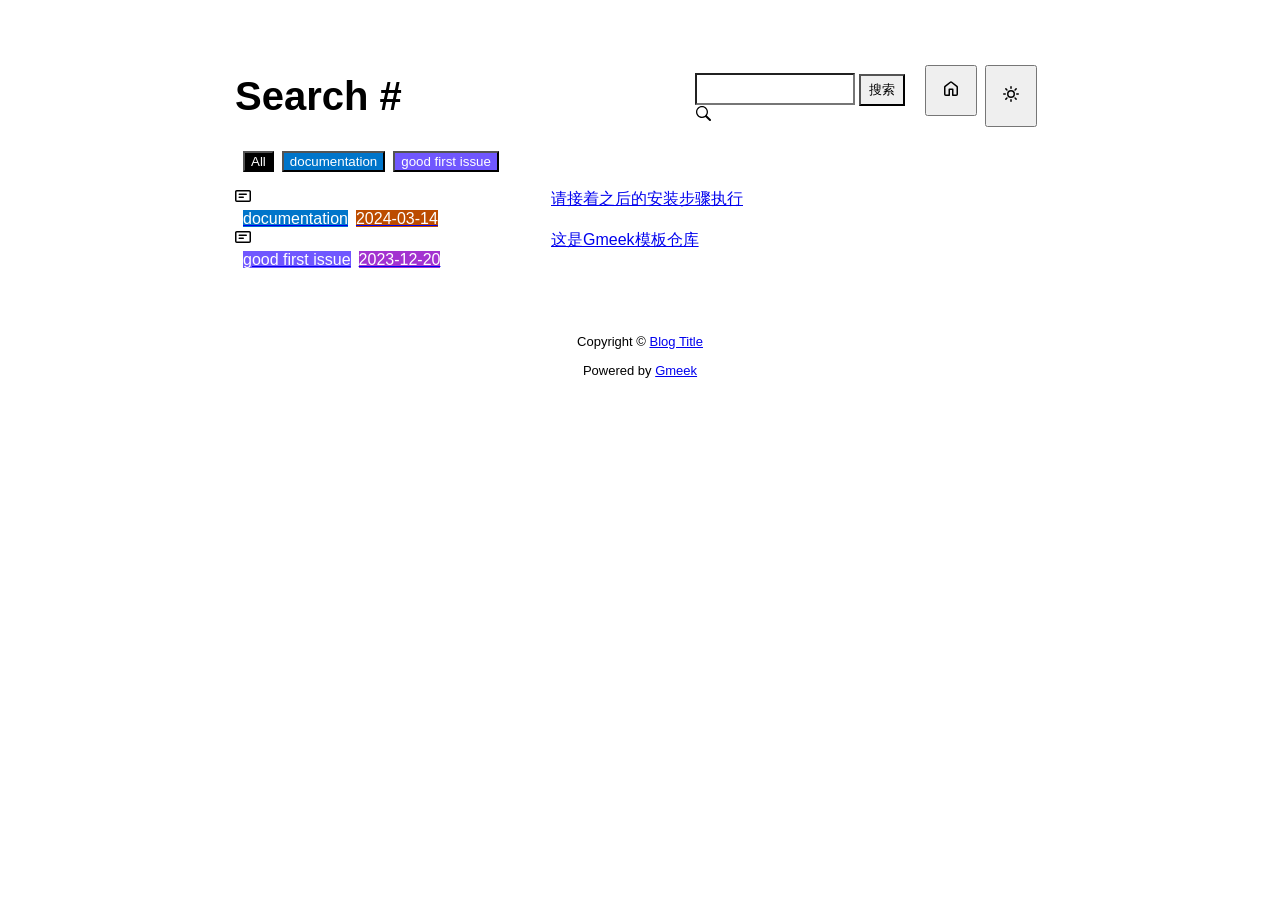
==== docs/tag.html @ 374044f1 "Initial commit" ====
<!DOCTYPE html>
<html data-color-mode="light" data-dark-theme="dark" data-light-theme="light" lang="zh-CN">
<head>
    <meta content="text/html; charset=utf-8" http-equiv="content-type" />
    <meta name="viewport" content="width=device-width,initial-scale=1.0">
    <meta http-equiv="X-UA-Compatible" content="IE=edge">
    <link href="//cdn.staticfile.org/Primer/21.0.7/primer.css" rel="stylesheet" />
    <link rel="icon" href="https://github.githubassets.com/favicons/favicon.svg">
    <script>
        if(localStorage.getItem("meek_theme")==null){}
        else if(localStorage.getItem("meek_theme")=="dark"){document.getElementsByTagName("html")[0].attributes.getNamedItem("data-color-mode").value="dark";}
        else if(localStorage.getItem("meek_theme")=="light"){document.getElementsByTagName("html")[0].attributes.getNamedItem("data-color-mode").value="light";}
    </script>
    
<meta name="description" content="Blog Title search page">
<title>Blog Title - Tag</title>

</head>
<style>
body{box-sizing: border-box;min-width: 200px;max-width: 900px;margin: 20px auto;padding: 45px;font-size: 16px;font-family: sans-serif;line-height: 1.25;}
#header{display:flex;padding-bottom:8px;border-bottom: 1px solid var(--borderColor-muted, var(--color-border-muted));margin-bottom: 16px;}
#footer {margin-top:64px; text-align: center;font-size: small;}

</style>

<style>
.tagTitle{margin:auto 0;font-size:40px;font-weight:bold;overflow:hidden;white-space:nowrap;text-overflow:ellipsis;}
.title-right{display:flex;margin:auto 0 0 auto;}
.title-right .circle{padding: 14px 16px;margin-right:8px;}

.subnav-search{width:222px;margin-top:8px;margin-right:8px;}
.subnav-search-input{width:160px;border-top-right-radius:0px;border-bottom-right-radius:0px;}
.subnav-search button{padding:5px 8px;border-top-left-radius:0px;border-bottom-left-radius:0px;}

.SideNav-icon{margin-right: 16px}
.Label{color: #fff;margin-left:8px;}
.genTime{float: right;}
.d-flex{min-width:0;}
.listTitle{overflow:hidden;white-space:nowrap;text-overflow: ellipsis;max-width: 100%;}
.listLabels{white-space:nowrap;}

@media (max-width: 600px) {
    body { padding: 8px;}
    .tagTitle{display:none;}
    .LabelTime{display:none;}
}
</style>


<body>
    <div id="header">
<span class="tagTitle"><span>Loading</span><span class="AnimatedEllipsis"></span></span>
<div class="title-right">
    <div class="subnav-search">
        <input type="search" class="form-control subnav-search-input float-left" aria-label="Search site" value="" style="height:32px;">
        <button class="btn float-left" type="submit" onclick="javascript:searchShow()">搜索</button>
        <svg class="subnav-search-icon octicon octicon-search" width="16" height="16" viewBox="0 0 16 16" aria-hidden="true">
            <path id="searchSVG" fill-rule="evenodd" d=""></path>
        </svg>
    </div>
    <a href="https://Meekdai.github.io/Gmeek-template"><button id="buttonHome" class="btn btn-invisible circle" title="首页">
        <svg class="octicon" width="16" height="16">
            <path id="pathHome" fill-rule="evenodd" d="M6.906.664a1.749 1.749 0 0 1 2.187 0l5.25 4.2c.415.332.657.835.657 1.367v7.019A1.75 1.75 0 0 1 13.25 15h-3.5a.75.75 0 0 1-.75-.75V9H7v5.25a.75.75 0 0 1-.75.75h-3.5A1.75 1.75 0 0 1 1 13.25V6.23c0-.531.242-1.034.657-1.366l5.25-4.2Zm1.25 1.171a.25.25 0 0 0-.312 0l-5.25 4.2a.25.25 0 0 0-.094.196v7.019c0 .138.112.25.25.25H5.5V8.25a.75.75 0 0 1 .75-.75h3.5a.75.75 0 0 1 .75.75v5.25h2.75a.25.25 0 0 0 .25-.25V6.23a.25.25 0 0 0-.094-.195Z"></path>
        </svg>
    </button></a>
    <button class="btn btn-invisible circle" onclick="modeSwitch()" title="切换主题">
        <svg class="octicon" width="16" height="16" >
            <path id="themeSwitch" fill-rule="evenodd"></path>
        </svg>
    </button>
</div>
</div>
    <div id="content">
<div id="tagLable" style="margin-bottom: 16px;"></div>
<nav class="SideNav"></nav>
<div class="notFind" style="display:none;font-size:24px;margin:8px;">Not Find</div>
</div>
    <div id="footer">Copyright © <span id="year"></span><a href="https://Meekdai.github.io/Gmeek-template"> Blog Title </a>
<p>
<span id="runday"></span>Powered by <a href="https://meekdai.com/Gmeek.html" target="_blank">Gmeek</a>
</p>

<script>
if(""!=""){
    var now=new Date();
    var startSite=new Date("");
    var diff=now.getTime()-startSite.getTime();
    var diffDay=Math.floor(diff/(1000*60*60*24));
    document.getElementById("year").innerHTML=now.getFullYear();
    if(""!=""){document.getElementById("runday").innerHTML=" • "+"网站运行"+diffDay+"天"+" • ";}
    else{document.getElementById("runday").innerHTML="网站运行"+diffDay+"天"+" • ";}
}
</script>
</div>
</body>
<script>
var IconList={'post': 'M0 3.75C0 2.784.784 2 1.75 2h12.5c.966 0 1.75.784 1.75 1.75v8.5A1.75 1.75 0 0 1 14.25 14H1.75A1.75 1.75 0 0 1 0 12.25Zm1.75-.25a.25.25 0 0 0-.25.25v8.5c0 .138.112.25.25.25h12.5a.25.25 0 0 0 .25-.25v-8.5a.25.25 0 0 0-.25-.25ZM3.5 6.25a.75.75 0 0 1 .75-.75h7a.75.75 0 0 1 0 1.5h-7a.75.75 0 0 1-.75-.75Zm.75 2.25h4a.75.75 0 0 1 0 1.5h-4a.75.75 0 0 1 0-1.5Z', 'link': 'm7.775 3.275 1.25-1.25a3.5 3.5 0 1 1 4.95 4.95l-2.5 2.5a3.5 3.5 0 0 1-4.95 0 .751.751 0 0 1 .018-1.042.751.751 0 0 1 1.042-.018 1.998 1.998 0 0 0 2.83 0l2.5-2.5a2.002 2.002 0 0 0-2.83-2.83l-1.25 1.25a.751.751 0 0 1-1.042-.018.751.751 0 0 1-.018-1.042Zm-4.69 9.64a1.998 1.998 0 0 0 2.83 0l1.25-1.25a.751.751 0 0 1 1.042.018.751.751 0 0 1 .018 1.042l-1.25 1.25a3.5 3.5 0 1 1-4.95-4.95l2.5-2.5a3.5 3.5 0 0 1 4.95 0 .751.751 0 0 1-.018 1.042.751.751 0 0 1-1.042.018 1.998 1.998 0 0 0-2.83 0l-2.5 2.5a1.998 1.998 0 0 0 0 2.83Z', 'about': 'M10.561 8.073a6.005 6.005 0 0 1 3.432 5.142.75.75 0 1 1-1.498.07 4.5 4.5 0 0 0-8.99 0 .75.75 0 0 1-1.498-.07 6.004 6.004 0 0 1 3.431-5.142 3.999 3.999 0 1 1 5.123 0ZM10.5 5a2.5 2.5 0 1 0-5 0 2.5 2.5 0 0 0 5 0Z', 'sun': 'M8 10.5a2.5 2.5 0 100-5 2.5 2.5 0 000 5zM8 12a4 4 0 100-8 4 4 0 000 8zM8 0a.75.75 0 01.75.75v1.5a.75.75 0 01-1.5 0V.75A.75.75 0 018 0zm0 13a.75.75 0 01.75.75v1.5a.75.75 0 01-1.5 0v-1.5A.75.75 0 018 13zM2.343 2.343a.75.75 0 011.061 0l1.06 1.061a.75.75 0 01-1.06 1.06l-1.06-1.06a.75.75 0 010-1.06zm9.193 9.193a.75.75 0 011.06 0l1.061 1.06a.75.75 0 01-1.06 1.061l-1.061-1.06a.75.75 0 010-1.061zM16 8a.75.75 0 01-.75.75h-1.5a.75.75 0 010-1.5h1.5A.75.75 0 0116 8zM3 8a.75.75 0 01-.75.75H.75a.75.75 0 010-1.5h1.5A.75.75 0 013 8zm10.657-5.657a.75.75 0 010 1.061l-1.061 1.06a.75.75 0 11-1.06-1.06l1.06-1.06a.75.75 0 011.06 0zm-9.193 9.193a.75.75 0 010 1.06l-1.06 1.061a.75.75 0 11-1.061-1.06l1.06-1.061a.75.75 0 011.061 0z', 'moon': 'M9.598 1.591a.75.75 0 01.785-.175 7 7 0 11-8.967 8.967.75.75 0 01.961-.96 5.5 5.5 0 007.046-7.046.75.75 0 01.175-.786zm1.616 1.945a7 7 0 01-7.678 7.678 5.5 5.5 0 107.678-7.678z', 'search': 'M15.7 13.3l-3.81-3.83A5.93 5.93 0 0 0 13 6c0-3.31-2.69-6-6-6S1 2.69 1 6s2.69 6 6 6c1.3 0 2.48-.41 3.47-1.11l3.83 3.81c.19.2.45.3.7.3.25 0 .52-.09.7-.3a.996.996 0 0 0 0-1.41v.01zM7 10.7c-2.59 0-4.7-2.11-4.7-4.7 0-2.59 2.11-4.7 4.7-4.7 2.59 0 4.7 2.11 4.7 4.7 0 2.59-2.11 4.7-4.7 4.7z', 'rss': 'M2.002 2.725a.75.75 0 0 1 .797-.699C8.79 2.42 13.58 7.21 13.974 13.201a.75.75 0 0 1-1.497.098 10.502 10.502 0 0 0-9.776-9.776.747.747 0 0 1-.7-.798ZM2.84 7.05h-.002a7.002 7.002 0 0 1 6.113 6.111.75.75 0 0 1-1.49.178 5.503 5.503 0 0 0-4.8-4.8.75.75 0 0 1 .179-1.489ZM2 13a1 1 0 1 1 2 0 1 1 0 0 1-2 0Z', 'upload': 'M2.75 14A1.75 1.75 0 0 1 1 12.25v-2.5a.75.75 0 0 1 1.5 0v2.5c0 .138.112.25.25.25h10.5a.25.25 0 0 0 .25-.25v-2.5a.75.75 0 0 1 1.5 0v2.5A1.75 1.75 0 0 1 13.25 14Z M11.78 4.72a.749.749 0 1 1-1.06 1.06L8.75 3.811V9.5a.75.75 0 0 1-1.5 0V3.811L5.28 5.78a.749.749 0 1 1-1.06-1.06l3.25-3.25a.749.749 0 0 1 1.06 0l3.25 3.25Z', 'github': 'M8 0c4.42 0 8 3.58 8 8a8.013 8.013 0 0 1-5.45 7.59c-.4.08-.55-.17-.55-.38 0-.27.01-1.13.01-2.2 0-.75-.25-1.23-.54-1.48 1.78-.2 3.65-.88 3.65-3.95 0-.88-.31-1.59-.82-2.15.08-.2.36-1.02-.08-2.12 0 0-.67-.22-2.2.82-.64-.18-1.32-.27-2-.27-.68 0-1.36.09-2 .27-1.53-1.03-2.2-.82-2.2-.82-.44 1.1-.16 1.92-.08 2.12-.51.56-.82 1.28-.82 2.15 0 3.06 1.86 3.75 3.64 3.95-.23.2-.44.55-.51 1.07-.46.21-1.61.55-2.33-.66-.15-.24-.6-.83-1.23-.82-.67.01-.27.38.01.53.34.19.73.9.82 1.13.16.45.68 1.31 2.69.94 0 .67.01 1.3.01 1.49 0 .21-.15.45-.55.38A7.995 7.995 0 0 1 0 8c0-4.42 3.58-8 8-8Z', 'home': 'M6.906.664a1.749 1.749 0 0 1 2.187 0l5.25 4.2c.415.332.657.835.657 1.367v7.019A1.75 1.75 0 0 1 13.25 15h-3.5a.75.75 0 0 1-.75-.75V9H7v5.25a.75.75 0 0 1-.75.75h-3.5A1.75 1.75 0 0 1 1 13.25V6.23c0-.531.242-1.034.657-1.366l5.25-4.2Zm1.25 1.171a.25.25 0 0 0-.312 0l-5.25 4.2a.25.25 0 0 0-.094.196v7.019c0 .138.112.25.25.25H5.5V8.25a.75.75 0 0 1 .75-.75h3.5a.75.75 0 0 1 .75.75v5.25h2.75a.25.25 0 0 0 .25-.25V6.23a.25.25 0 0 0-.094-.195Z'};
var utterancesLoad=0;
if(localStorage.getItem("meek_theme")==null){localStorage.setItem("meek_theme","light");changeLight();}
else if(localStorage.getItem("meek_theme")=="dark"){changeDark();}
else if(localStorage.getItem("meek_theme")=="light"){changeLight();}

function changeDark(){
    document.getElementsByTagName("html")[0].attributes.getNamedItem("data-color-mode").value="dark";
    document.getElementById("themeSwitch").setAttribute("d",value=IconList["moon"]);
    document.getElementById("themeSwitch").parentNode.style.color="#00f0ff";
    if(utterancesLoad==1){utterancesTheme("dark-blue");}
}
function changeLight(){
    document.getElementsByTagName("html")[0].attributes.getNamedItem("data-color-mode").value="light";
    document.getElementById("themeSwitch").setAttribute("d",value=IconList["sun"]);
    document.getElementById("themeSwitch").parentNode.style.color="#ff5000";
    if(utterancesLoad==1){utterancesTheme("github-light");}
}
function modeSwitch(){
    if(document.getElementsByTagName("html")[0].attributes[0].value=="light"){changeDark();localStorage.setItem("meek_theme","dark");}
    else{changeLight();localStorage.setItem("meek_theme","light");}
}
function utterancesTheme(theme){
    const message = {type: 'set-theme',theme: theme};
    const iframe = document.getElementsByClassName('utterances-frame')[0];
    iframe.contentWindow.postMessage(message, 'https://utteranc.es');
}

console.log("\n %c Gmeek last %c https://github.com/Meekdai/Gmeek \n\n", "color: #fff; background-image: linear-gradient(90deg, rgb(47, 172, 178) 0%, rgb(45, 190, 96) 100%); padding:5px 1px;", "background-image: linear-gradient(90deg, rgb(45, 190, 96) 0%, rgb(255, 255, 255) 100%); padding:5px 0;");
</script>

<script>
document.getElementById("searchSVG").setAttribute("d",IconList["search"]);

tagList=[];
jsonData='';
let requestJson="postList.json"
let request=new XMLHttpRequest();
request.open("GET",requestJson);
request.responseType='text';
request.send();
request.onload=function(){
    jsonData=JSON.parse(request.response);
    console.log(jsonData);
    showList();
    setClassDisplay(decodeURI(window.location.hash.slice(1)));
}

function showList(){
    let SideNav=document.getElementsByClassName("SideNav")[0];
    SideNav.setAttribute("class","SideNav border");
    let tagLable=document.getElementById("tagLable");

    if(tagList.length==0){
        let showLabels=document.createElement("button");
        showLabels.setAttribute("class","Label");
        showLabels.setAttribute("style","background-color:#000");
        showLabels.innerHTML="All";
        showLabels.setAttribute("onclick","javascript:updateShowTag('All');");
        tagLable.appendChild(showLabels);
    }
    for(i in jsonData){
        if(!(tagList.includes(jsonData[i]['label']))){
            tagList.push(jsonData[i]['label']);
            let showLabels=document.createElement("button");
            showLabels.setAttribute("class","Label");
            showLabels.setAttribute("style","background-color:"+jsonData[i]['labelColor']);
            showLabels.innerHTML=jsonData[i]['label'];
            showLabels.setAttribute("onclick","javascript:updateShowTag('"+jsonData[i]['label']+"');");
            tagLable.appendChild(showLabels);
        }

        let div=document.createElement("div");
        div.setAttribute("class","lists "+jsonData[i]['label']);
        let item=document.createElement("a");
        item.setAttribute("class","SideNav-item d-flex flex-items-center flex-justify-between");
        item.setAttribute("href",jsonData[i]['postUrl']);

        let center=document.createElement("div");
        center.setAttribute("class","d-flex flex-items-center");

        svg=document.createElementNS('http://www.w3.org/2000/svg','svg');
        path=document.createElementNS("http://www.w3.org/2000/svg","path"); 
        span=document.createElement("span");
        svg.setAttributeNS(null,"class","SideNav-icon octicon");
        svg.setAttributeNS(null,"style","witdh:16px;height:16px");
        path.setAttributeNS(null, "d", IconList["post"]);
        svg.appendChild(path);

        let title=document.createElement("span");
        title.setAttribute("class","listTitle");
        title.innerHTML=jsonData[i]['postTitle'];
        center.appendChild(svg);
        center.appendChild(title);

        let listLabels=document.createElement("div");
        listLabels.setAttribute("class","listLabels");
        let LabelName=document.createElement("span");
        LabelName.setAttribute("class","Label LabelName");
        LabelName.setAttribute("style","background-color:"+jsonData[i]['labelColor']);
        LabelName.innerHTML=jsonData[i]['label'];
        listLabels.appendChild(LabelName);
        let LabelTime=document.createElement("span");
        LabelTime.setAttribute("class","Label LabelTime");
        LabelTime.setAttribute("style","background-color:"+jsonData[i]['dateLabelColor']);
        LabelTime.innerHTML=jsonData[i]['createdDate'];
        listLabels.appendChild(LabelTime);

        item.appendChild(center);
        item.appendChild(listLabels);
        div.appendChild(item);
        SideNav.appendChild(div);
    }
}

function updateShowTag(label){
    if(window.location.hash.slice(1)!=encodeURI(label)){
        window.location.hash="#"+(label);
        setClassDisplay(label);
    }
}

function setClassDisplay(lable){
    let lists = document.getElementsByClassName("lists");
    let tagTitle = document.getElementsByClassName("tagTitle")[0];
    tagTitle.innerHTML="Tag #"+lable;
    document.title=lable+" - Blog Title";
    document.getElementsByClassName("subnav-search-input")[0].value='';
    if(lable=="All"){
        for(let i = 0; i < lists.length; i++){lists[i].style.display='block';}
        document.getElementsByClassName("notFind")[0].style.display='none';
    }
    else if(tagList.indexOf(lable)!=-1){
        for(let i = 0; i < lists.length; i++){
            lists[i].style.display='none';
        }

        let lables = document.getElementsByClassName(lable);
        for(let i = 0; i < lables.length; i++){
            lables[i].style.display='block';
        }
        document.getElementsByClassName("notFind")[0].style.display='none';
    }
    else{
        document.getElementsByClassName("subnav-search-input")[0].value=lable;
        searchShow();
    }
}

function searchShow(){
    let lists = document.getElementsByClassName("lists");
    let tagTitle = document.getElementsByClassName("tagTitle")[0];
    let searchInput = document.getElementsByClassName("subnav-search-input")[0].value;
    tagTitle.innerHTML="Search #"+searchInput;
    if(searchInput==''){document.title="Search - Blog Title";}
    else{document.title=searchInput+" - Blog Title";}
    let a=0;
    window.location.hash="#"+(searchInput);
    for(let i = 0; i < lists.length; i++){
        if(lists[i].childNodes[0].childNodes[0].childNodes[1].innerHTML.toUpperCase().indexOf(searchInput.toUpperCase())==-1){lists[i].style.display='none';}
        else{lists[i].style.display='block';a=a+1;}
    }
    if(a==0){
        let notFind=document.getElementsByClassName("notFind")[0];
        notFind.style.display='block';
        notFind.innerHTML='Not Find "'+searchInput+'"';
    }
    else{document.getElementsByClassName("notFind")[0].style.display='none';}
}

</script>

</html>
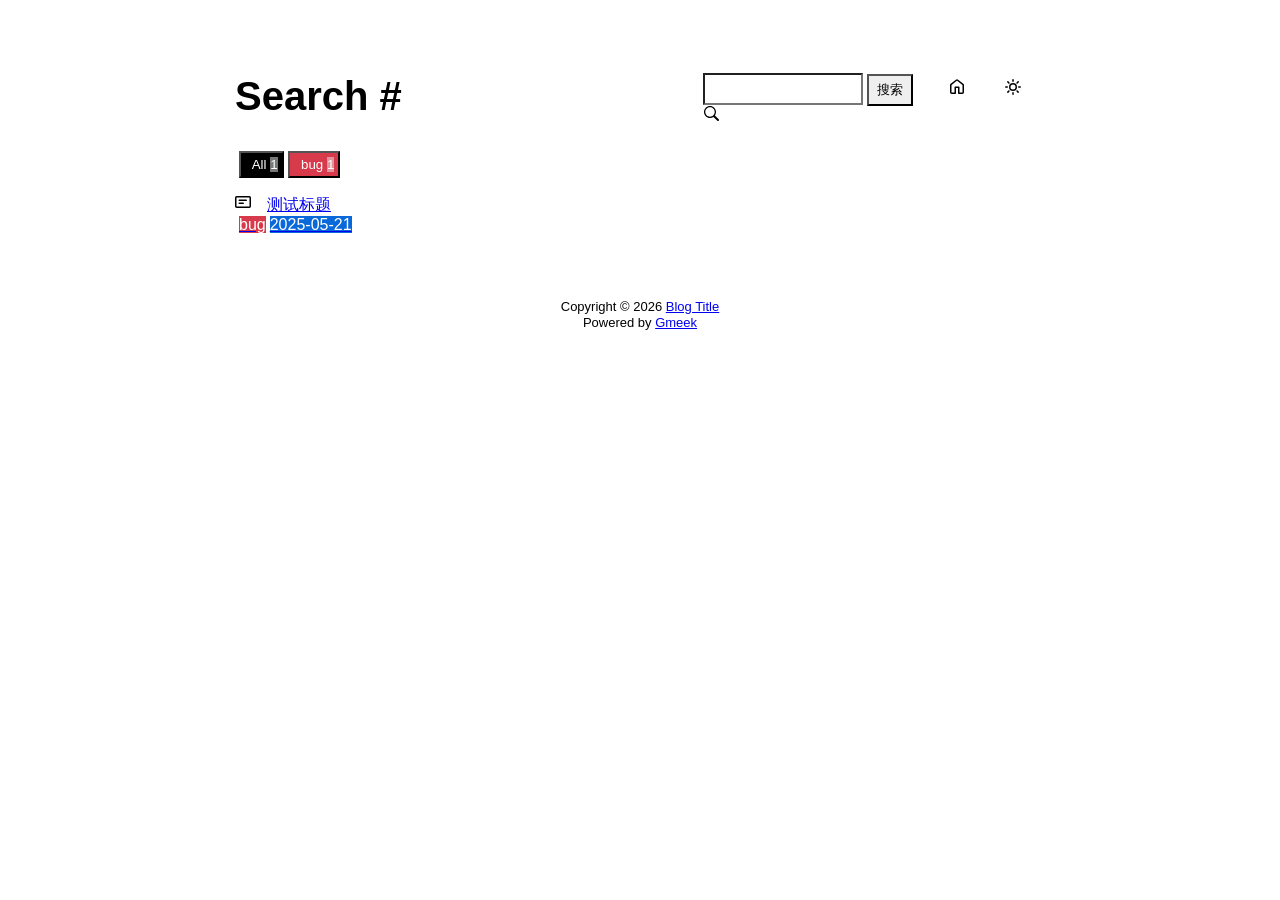
==== commit 935d2998: "🎉auto update by Gmeek action" ====
--- a/docs/tag.html
+++ b/docs/tag.html
@@ -4,14 +4,12 @@
     <meta content="text/html; charset=utf-8" http-equiv="content-type" />
     <meta name="viewport" content="width=device-width,initial-scale=1.0">
     <meta http-equiv="X-UA-Compatible" content="IE=edge">
-    <link href="//cdn.staticfile.org/Primer/21.0.7/primer.css" rel="stylesheet" />
-    <link rel="icon" href="https://github.githubassets.com/favicons/favicon.svg">
-    <script>
-        if(localStorage.getItem("meek_theme")==null){}
-        else if(localStorage.getItem("meek_theme")=="dark"){document.getElementsByTagName("html")[0].attributes.getNamedItem("data-color-mode").value="dark";}
-        else if(localStorage.getItem("meek_theme")=="light"){document.getElementsByTagName("html")[0].attributes.getNamedItem("data-color-mode").value="light";}
+    <link href='https://mirrors.sustech.edu.cn/cdnjs/ajax/libs/Primer/21.0.7/primer.css' rel='stylesheet' />
+    
+    <link rel="icon" href="https://github.githubassets.com/favicons/favicon.svg"><script>
+        let theme = localStorage.getItem("meek_theme") || "light";
+        document.documentElement.setAttribute("data-color-mode", theme);
     </script>
-    
 <meta name="description" content="Blog Title search page">
 <title>Blog Title - Tag</title>
 
@@ -32,8 +30,11 @@
 .subnav-search-input{width:160px;border-top-right-radius:0px;border-bottom-right-radius:0px;}
 .subnav-search button{padding:5px 8px;border-top-left-radius:0px;border-bottom-left-radius:0px;}
 
-.SideNav-icon{margin-right: 16px}
-.Label{color: #fff;margin-left:8px;}
+.SideNav-icon{margin-right:16px}
+.Label{color: #fff;margin-left:4px;}
+#taglabel .Label {margin-bottom:8px;}
+.Counter{color:#fff;background-color:rgba(234, 238, 242, 0.5)}
+
 .genTime{float: right;}
 .d-flex{min-width:0;}
 .listTitle{overflow:hidden;white-space:nowrap;text-overflow: ellipsis;max-width: 100%;}
@@ -55,80 +56,81 @@
         <input type="search" class="form-control subnav-search-input float-left" aria-label="Search site" value="" style="height:32px;">
         <button class="btn float-left" type="submit" onclick="javascript:searchShow()">搜索</button>
         <svg class="subnav-search-icon octicon octicon-search" width="16" height="16" viewBox="0 0 16 16" aria-hidden="true">
-            <path id="searchSVG" fill-rule="evenodd" d=""></path>
+            <path id="searchSVG" fill-rule="evenodd"></path>
         </svg>
     </div>
-    <a href="https://Meekdai.github.io/Gmeek-template"><button id="buttonHome" class="btn btn-invisible circle" title="首页">
+    <a href="https://laobaby2024.github.io" id="buttonHome" class="btn btn-invisible circle" title="首页">
         <svg class="octicon" width="16" height="16">
-            <path id="pathHome" fill-rule="evenodd" d="M6.906.664a1.749 1.749 0 0 1 2.187 0l5.25 4.2c.415.332.657.835.657 1.367v7.019A1.75 1.75 0 0 1 13.25 15h-3.5a.75.75 0 0 1-.75-.75V9H7v5.25a.75.75 0 0 1-.75.75h-3.5A1.75 1.75 0 0 1 1 13.25V6.23c0-.531.242-1.034.657-1.366l5.25-4.2Zm1.25 1.171a.25.25 0 0 0-.312 0l-5.25 4.2a.25.25 0 0 0-.094.196v7.019c0 .138.112.25.25.25H5.5V8.25a.75.75 0 0 1 .75-.75h3.5a.75.75 0 0 1 .75.75v5.25h2.75a.25.25 0 0 0 .25-.25V6.23a.25.25 0 0 0-.094-.195Z"></path>
+            <path id="pathHome" fill-rule="evenodd"></path>
         </svg>
-    </button></a>
-    <button class="btn btn-invisible circle" onclick="modeSwitch()" title="切换主题">
+    </a>
+    <a class="btn btn-invisible circle" onclick="modeSwitch()" title="切换主题">
         <svg class="octicon" width="16" height="16" >
             <path id="themeSwitch" fill-rule="evenodd"></path>
         </svg>
-    </button>
+    </a>
 </div>
 </div>
     <div id="content">
-<div id="tagLable" style="margin-bottom: 16px;"></div>
+<div id="taglabel" style="margin-bottom:8px;"></div>
 <nav class="SideNav"></nav>
 <div class="notFind" style="display:none;font-size:24px;margin:8px;">Not Find</div>
 </div>
-    <div id="footer">Copyright © <span id="year"></span><a href="https://Meekdai.github.io/Gmeek-template"> Blog Title </a>
-<p>
-<span id="runday"></span>Powered by <a href="https://meekdai.com/Gmeek.html" target="_blank">Gmeek</a>
-</p>
+    <div id="footer"><div id="footer1">Copyright © <span id="copyrightYear"></span> <a href="https://laobaby2024.github.io">Blog Title</a></div>
+<div id="footer2">
+    <span id="runday"></span><span>Powered by <a href="https://meekdai.com/Gmeek.html" target="_blank">Gmeek</a></span>
+</div>
 
 <script>
+var now=new Date();
+document.getElementById("copyrightYear").innerHTML=now.getFullYear();
+
 if(""!=""){
-    var now=new Date();
     var startSite=new Date("");
     var diff=now.getTime()-startSite.getTime();
     var diffDay=Math.floor(diff/(1000*60*60*24));
-    document.getElementById("year").innerHTML=now.getFullYear();
-    if(""!=""){document.getElementById("runday").innerHTML=" • "+"网站运行"+diffDay+"天"+" • ";}
-    else{document.getElementById("runday").innerHTML="网站运行"+diffDay+"天"+" • ";}
-}
-</script>
-</div>
+    document.getElementById("runday").innerHTML="网站运行"+diffDay+"天"+" • ";
+}
+</script></div>
 </body>
 <script>
-var IconList={'post': 'M0 3.75C0 2.784.784 2 1.75 2h12.5c.966 0 1.75.784 1.75 1.75v8.5A1.75 1.75 0 0 1 14.25 14H1.75A1.75 1.75 0 0 1 0 12.25Zm1.75-.25a.25.25 0 0 0-.25.25v8.5c0 .138.112.25.25.25h12.5a.25.25 0 0 0 .25-.25v-8.5a.25.25 0 0 0-.25-.25ZM3.5 6.25a.75.75 0 0 1 .75-.75h7a.75.75 0 0 1 0 1.5h-7a.75.75 0 0 1-.75-.75Zm.75 2.25h4a.75.75 0 0 1 0 1.5h-4a.75.75 0 0 1 0-1.5Z', 'link': 'm7.775 3.275 1.25-1.25a3.5 3.5 0 1 1 4.95 4.95l-2.5 2.5a3.5 3.5 0 0 1-4.95 0 .751.751 0 0 1 .018-1.042.751.751 0 0 1 1.042-.018 1.998 1.998 0 0 0 2.83 0l2.5-2.5a2.002 2.002 0 0 0-2.83-2.83l-1.25 1.25a.751.751 0 0 1-1.042-.018.751.751 0 0 1-.018-1.042Zm-4.69 9.64a1.998 1.998 0 0 0 2.83 0l1.25-1.25a.751.751 0 0 1 1.042.018.751.751 0 0 1 .018 1.042l-1.25 1.25a3.5 3.5 0 1 1-4.95-4.95l2.5-2.5a3.5 3.5 0 0 1 4.95 0 .751.751 0 0 1-.018 1.042.751.751 0 0 1-1.042.018 1.998 1.998 0 0 0-2.83 0l-2.5 2.5a1.998 1.998 0 0 0 0 2.83Z', 'about': 'M10.561 8.073a6.005 6.005 0 0 1 3.432 5.142.75.75 0 1 1-1.498.07 4.5 4.5 0 0 0-8.99 0 .75.75 0 0 1-1.498-.07 6.004 6.004 0 0 1 3.431-5.142 3.999 3.999 0 1 1 5.123 0ZM10.5 5a2.5 2.5 0 1 0-5 0 2.5 2.5 0 0 0 5 0Z', 'sun': 'M8 10.5a2.5 2.5 0 100-5 2.5 2.5 0 000 5zM8 12a4 4 0 100-8 4 4 0 000 8zM8 0a.75.75 0 01.75.75v1.5a.75.75 0 01-1.5 0V.75A.75.75 0 018 0zm0 13a.75.75 0 01.75.75v1.5a.75.75 0 01-1.5 0v-1.5A.75.75 0 018 13zM2.343 2.343a.75.75 0 011.061 0l1.06 1.061a.75.75 0 01-1.06 1.06l-1.06-1.06a.75.75 0 010-1.06zm9.193 9.193a.75.75 0 011.06 0l1.061 1.06a.75.75 0 01-1.06 1.061l-1.061-1.06a.75.75 0 010-1.061zM16 8a.75.75 0 01-.75.75h-1.5a.75.75 0 010-1.5h1.5A.75.75 0 0116 8zM3 8a.75.75 0 01-.75.75H.75a.75.75 0 010-1.5h1.5A.75.75 0 013 8zm10.657-5.657a.75.75 0 010 1.061l-1.061 1.06a.75.75 0 11-1.06-1.06l1.06-1.06a.75.75 0 011.06 0zm-9.193 9.193a.75.75 0 010 1.06l-1.06 1.061a.75.75 0 11-1.061-1.06l1.06-1.061a.75.75 0 011.061 0z', 'moon': 'M9.598 1.591a.75.75 0 01.785-.175 7 7 0 11-8.967 8.967.75.75 0 01.961-.96 5.5 5.5 0 007.046-7.046.75.75 0 01.175-.786zm1.616 1.945a7 7 0 01-7.678 7.678 5.5 5.5 0 107.678-7.678z', 'search': 'M15.7 13.3l-3.81-3.83A5.93 5.93 0 0 0 13 6c0-3.31-2.69-6-6-6S1 2.69 1 6s2.69 6 6 6c1.3 0 2.48-.41 3.47-1.11l3.83 3.81c.19.2.45.3.7.3.25 0 .52-.09.7-.3a.996.996 0 0 0 0-1.41v.01zM7 10.7c-2.59 0-4.7-2.11-4.7-4.7 0-2.59 2.11-4.7 4.7-4.7 2.59 0 4.7 2.11 4.7 4.7 0 2.59-2.11 4.7-4.7 4.7z', 'rss': 'M2.002 2.725a.75.75 0 0 1 .797-.699C8.79 2.42 13.58 7.21 13.974 13.201a.75.75 0 0 1-1.497.098 10.502 10.502 0 0 0-9.776-9.776.747.747 0 0 1-.7-.798ZM2.84 7.05h-.002a7.002 7.002 0 0 1 6.113 6.111.75.75 0 0 1-1.49.178 5.503 5.503 0 0 0-4.8-4.8.75.75 0 0 1 .179-1.489ZM2 13a1 1 0 1 1 2 0 1 1 0 0 1-2 0Z', 'upload': 'M2.75 14A1.75 1.75 0 0 1 1 12.25v-2.5a.75.75 0 0 1 1.5 0v2.5c0 .138.112.25.25.25h10.5a.25.25 0 0 0 .25-.25v-2.5a.75.75 0 0 1 1.5 0v2.5A1.75 1.75 0 0 1 13.25 14Z M11.78 4.72a.749.749 0 1 1-1.06 1.06L8.75 3.811V9.5a.75.75 0 0 1-1.5 0V3.811L5.28 5.78a.749.749 0 1 1-1.06-1.06l3.25-3.25a.749.749 0 0 1 1.06 0l3.25 3.25Z', 'github': 'M8 0c4.42 0 8 3.58 8 8a8.013 8.013 0 0 1-5.45 7.59c-.4.08-.55-.17-.55-.38 0-.27.01-1.13.01-2.2 0-.75-.25-1.23-.54-1.48 1.78-.2 3.65-.88 3.65-3.95 0-.88-.31-1.59-.82-2.15.08-.2.36-1.02-.08-2.12 0 0-.67-.22-2.2.82-.64-.18-1.32-.27-2-.27-.68 0-1.36.09-2 .27-1.53-1.03-2.2-.82-2.2-.82-.44 1.1-.16 1.92-.08 2.12-.51.56-.82 1.28-.82 2.15 0 3.06 1.86 3.75 3.64 3.95-.23.2-.44.55-.51 1.07-.46.21-1.61.55-2.33-.66-.15-.24-.6-.83-1.23-.82-.67.01-.27.38.01.53.34.19.73.9.82 1.13.16.45.68 1.31 2.69.94 0 .67.01 1.3.01 1.49 0 .21-.15.45-.55.38A7.995 7.995 0 0 1 0 8c0-4.42 3.58-8 8-8Z', 'home': 'M6.906.664a1.749 1.749 0 0 1 2.187 0l5.25 4.2c.415.332.657.835.657 1.367v7.019A1.75 1.75 0 0 1 13.25 15h-3.5a.75.75 0 0 1-.75-.75V9H7v5.25a.75.75 0 0 1-.75.75h-3.5A1.75 1.75 0 0 1 1 13.25V6.23c0-.531.242-1.034.657-1.366l5.25-4.2Zm1.25 1.171a.25.25 0 0 0-.312 0l-5.25 4.2a.25.25 0 0 0-.094.196v7.019c0 .138.112.25.25.25H5.5V8.25a.75.75 0 0 1 .75-.75h3.5a.75.75 0 0 1 .75.75v5.25h2.75a.25.25 0 0 0 .25-.25V6.23a.25.25 0 0 0-.094-.195Z'};
+var IconList={'sun': 'M8 10.5a2.5 2.5 0 100-5 2.5 2.5 0 000 5zM8 12a4 4 0 100-8 4 4 0 000 8zM8 0a.75.75 0 01.75.75v1.5a.75.75 0 01-1.5 0V.75A.75.75 0 018 0zm0 13a.75.75 0 01.75.75v1.5a.75.75 0 01-1.5 0v-1.5A.75.75 0 018 13zM2.343 2.343a.75.75 0 011.061 0l1.06 1.061a.75.75 0 01-1.06 1.06l-1.06-1.06a.75.75 0 010-1.06zm9.193 9.193a.75.75 0 011.06 0l1.061 1.06a.75.75 0 01-1.06 1.061l-1.061-1.06a.75.75 0 010-1.061zM16 8a.75.75 0 01-.75.75h-1.5a.75.75 0 010-1.5h1.5A.75.75 0 0116 8zM3 8a.75.75 0 01-.75.75H.75a.75.75 0 010-1.5h1.5A.75.75 0 013 8zm10.657-5.657a.75.75 0 010 1.061l-1.061 1.06a.75.75 0 11-1.06-1.06l1.06-1.06a.75.75 0 011.06 0zm-9.193 9.193a.75.75 0 010 1.06l-1.06 1.061a.75.75 0 11-1.061-1.06l1.06-1.061a.75.75 0 011.061 0z', 'moon': 'M9.598 1.591a.75.75 0 01.785-.175 7 7 0 11-8.967 8.967.75.75 0 01.961-.96 5.5 5.5 0 007.046-7.046.75.75 0 01.175-.786zm1.616 1.945a7 7 0 01-7.678 7.678 5.5 5.5 0 107.678-7.678z', 'sync': 'M1.705 8.005a.75.75 0 0 1 .834.656 5.5 5.5 0 0 0 9.592 2.97l-1.204-1.204a.25.25 0 0 1 .177-.427h3.646a.25.25 0 0 1 .25.25v3.646a.25.25 0 0 1-.427.177l-1.38-1.38A7.002 7.002 0 0 1 1.05 8.84a.75.75 0 0 1 .656-.834ZM8 2.5a5.487 5.487 0 0 0-4.131 1.869l1.204 1.204A.25.25 0 0 1 4.896 6H1.25A.25.25 0 0 1 1 5.75V2.104a.25.25 0 0 1 .427-.177l1.38 1.38A7.002 7.002 0 0 1 14.95 7.16a.75.75 0 0 1-1.49.178A5.5 5.5 0 0 0 8 2.5Z', 'home': 'M6.906.664a1.749 1.749 0 0 1 2.187 0l5.25 4.2c.415.332.657.835.657 1.367v7.019A1.75 1.75 0 0 1 13.25 15h-3.5a.75.75 0 0 1-.75-.75V9H7v5.25a.75.75 0 0 1-.75.75h-3.5A1.75 1.75 0 0 1 1 13.25V6.23c0-.531.242-1.034.657-1.366l5.25-4.2Zm1.25 1.171a.25.25 0 0 0-.312 0l-5.25 4.2a.25.25 0 0 0-.094.196v7.019c0 .138.112.25.25.25H5.5V8.25a.75.75 0 0 1 .75-.75h3.5a.75.75 0 0 1 .75.75v5.25h2.75a.25.25 0 0 0 .25-.25V6.23a.25.25 0 0 0-.094-.195Z', 'search': 'M15.7 13.3l-3.81-3.83A5.93 5.93 0 0 0 13 6c0-3.31-2.69-6-6-6S1 2.69 1 6s2.69 6 6 6c1.3 0 2.48-.41 3.47-1.11l3.83 3.81c.19.2.45.3.7.3.25 0 .52-.09.7-.3a.996.996 0 0 0 0-1.41v.01zM7 10.7c-2.59 0-4.7-2.11-4.7-4.7 0-2.59 2.11-4.7 4.7-4.7 2.59 0 4.7 2.11 4.7 4.7 0 2.59-2.11 4.7-4.7 4.7z', 'post': 'M0 3.75C0 2.784.784 2 1.75 2h12.5c.966 0 1.75.784 1.75 1.75v8.5A1.75 1.75 0 0 1 14.25 14H1.75A1.75 1.75 0 0 1 0 12.25Zm1.75-.25a.25.25 0 0 0-.25.25v8.5c0 .138.112.25.25.25h12.5a.25.25 0 0 0 .25-.25v-8.5a.25.25 0 0 0-.25-.25ZM3.5 6.25a.75.75 0 0 1 .75-.75h7a.75.75 0 0 1 0 1.5h-7a.75.75 0 0 1-.75-.75Zm.75 2.25h4a.75.75 0 0 1 0 1.5h-4a.75.75 0 0 1 0-1.5Z'};
 var utterancesLoad=0;
-if(localStorage.getItem("meek_theme")==null){localStorage.setItem("meek_theme","light");changeLight();}
-else if(localStorage.getItem("meek_theme")=="dark"){changeDark();}
-else if(localStorage.getItem("meek_theme")=="light"){changeLight();}
-
-function changeDark(){
-    document.getElementsByTagName("html")[0].attributes.getNamedItem("data-color-mode").value="dark";
-    document.getElementById("themeSwitch").setAttribute("d",value=IconList["moon"]);
-    document.getElementById("themeSwitch").parentNode.style.color="#00f0ff";
-    if(utterancesLoad==1){utterancesTheme("dark-blue");}
-}
-function changeLight(){
-    document.getElementsByTagName("html")[0].attributes.getNamedItem("data-color-mode").value="light";
-    document.getElementById("themeSwitch").setAttribute("d",value=IconList["sun"]);
-    document.getElementById("themeSwitch").parentNode.style.color="#ff5000";
-    if(utterancesLoad==1){utterancesTheme("github-light");}
+
+let themeSettings={
+    "dark": ["dark","moon","#00f0ff","dark-blue"],
+    "light": ["light","sun","#ff5000","github-light"],
+    "auto": ["auto","sync","","preferred-color-scheme"]
+};
+function changeTheme(mode, icon, color, utheme){
+    document.documentElement.setAttribute("data-color-mode",mode);
+    document.getElementById("themeSwitch").setAttribute("d",value=IconList[icon]);
+    document.getElementById("themeSwitch").parentNode.style.color=color;
+    if(utterancesLoad==1){utterancesTheme(utheme);}
 }
 function modeSwitch(){
-    if(document.getElementsByTagName("html")[0].attributes[0].value=="light"){changeDark();localStorage.setItem("meek_theme","dark");}
-    else{changeLight();localStorage.setItem("meek_theme","light");}
+    let currentMode=document.documentElement.getAttribute('data-color-mode');
+    let newMode = currentMode === "light" ? "dark" : currentMode === "dark" ? "auto" : "light";
+    localStorage.setItem("meek_theme", newMode);
+    if(themeSettings[newMode]){
+        changeTheme(...themeSettings[newMode]);
+    }
 }
 function utterancesTheme(theme){
-    const message = {type: 'set-theme',theme: theme};
-    const iframe = document.getElementsByClassName('utterances-frame')[0];
-    iframe.contentWindow.postMessage(message, 'https://utteranc.es');
-}
-
-console.log("\n %c Gmeek last %c https://github.com/Meekdai/Gmeek \n\n", "color: #fff; background-image: linear-gradient(90deg, rgb(47, 172, 178) 0%, rgb(45, 190, 96) 100%); padding:5px 1px;", "background-image: linear-gradient(90deg, rgb(45, 190, 96) 0%, rgb(255, 255, 255) 100%); padding:5px 0;");
+    const message={type:'set-theme',theme: theme};
+    const iframe=document.getElementsByClassName('utterances-frame')[0];
+    iframe.contentWindow.postMessage(message,'https://utteranc.es');
+}
+if(themeSettings[theme]){changeTheme(...themeSettings[theme]);}
+console.log("\n %c Gmeek last https://github.com/Meekdai/Gmeek \n","padding:5px 0;background:#02d81d;color:#fff");
 </script>
 
 <script>
+document.getElementById("pathHome").setAttribute("d",IconList["home"]);
 document.getElementById("searchSVG").setAttribute("d",IconList["search"]);
 
 tagList=[];
+labelsCount={};
 jsonData='';
 let requestJson="postList.json"
 let request=new XMLHttpRequest();
@@ -138,74 +140,88 @@
 request.onload=function(){
     jsonData=JSON.parse(request.response);
     console.log(jsonData);
-    showList();
+    showList(labelsCount);
     setClassDisplay(decodeURI(window.location.hash.slice(1)));
 }
 
-function showList(){
+function showList(labelsCount){
     let SideNav=document.getElementsByClassName("SideNav")[0];
-    SideNav.setAttribute("class","SideNav border");
-    let tagLable=document.getElementById("tagLable");
-
-    if(tagList.length==0){
-        let showLabels=document.createElement("button");
-        showLabels.setAttribute("class","Label");
-        showLabels.setAttribute("style","background-color:#000");
-        showLabels.innerHTML="All";
-        showLabels.setAttribute("onclick","javascript:updateShowTag('All');");
-        tagLable.appendChild(showLabels);
-    }
+    SideNav.classList.add("border");
+    let taglabel=document.getElementById("taglabel");
+
+    jsonData['labelColorDict']["All"]="#000";
+    labelsCount["All"]=0;
+    for (let key in jsonData) {
+        if (key !== 'labelColorDict' && Array.isArray(jsonData[key]['labels'])) {
+            labelsCount["All"]++;
+            for (let label of jsonData[key]['labels']) {
+                labelsCount[label] = (labelsCount[label] || 0) + 1;
+            }
+        }
+    }
+
+    let sortedLabelsList = Object.keys(labelsCount).sort((a, b) => labelsCount[b] - labelsCount[a]);
+    for (let label of sortedLabelsList) {
+        tagList.push(label);
+        let showLabels = document.createElement("button");
+        showLabels.setAttribute("class", "Label");
+        showLabels.setAttribute("style", "background-color:" + jsonData['labelColorDict'][label]+";padding:4px;");
+        showLabels.innerHTML="&nbsp;&nbsp;"+label+" ";
+        showLabels.setAttribute("onclick", "javascript:updateShowTag('" + label + "');");
+
+        let LabelNum=document.createElement("span");
+        LabelNum.setAttribute("class","Counter");
+        LabelNum.innerHTML=labelsCount[label];
+        showLabels.appendChild(LabelNum);
+        taglabel.appendChild(showLabels);
+    }
+
     for(i in jsonData){
-        if(!(tagList.includes(jsonData[i]['label']))){
-            tagList.push(jsonData[i]['label']);
-            let showLabels=document.createElement("button");
-            showLabels.setAttribute("class","Label");
-            showLabels.setAttribute("style","background-color:"+jsonData[i]['labelColor']);
-            showLabels.innerHTML=jsonData[i]['label'];
-            showLabels.setAttribute("onclick","javascript:updateShowTag('"+jsonData[i]['label']+"');");
-            tagLable.appendChild(showLabels);
-        }
-
-        let div=document.createElement("div");
-        div.setAttribute("class","lists "+jsonData[i]['label']);
-        let item=document.createElement("a");
-        item.setAttribute("class","SideNav-item d-flex flex-items-center flex-justify-between");
-        item.setAttribute("href",jsonData[i]['postUrl']);
-
-        let center=document.createElement("div");
-        center.setAttribute("class","d-flex flex-items-center");
-
-        svg=document.createElementNS('http://www.w3.org/2000/svg','svg');
-        path=document.createElementNS("http://www.w3.org/2000/svg","path"); 
-        span=document.createElement("span");
-        svg.setAttributeNS(null,"class","SideNav-icon octicon");
-        svg.setAttributeNS(null,"style","witdh:16px;height:16px");
-        path.setAttributeNS(null, "d", IconList["post"]);
-        svg.appendChild(path);
-
-        let title=document.createElement("span");
-        title.setAttribute("class","listTitle");
-        title.innerHTML=jsonData[i]['postTitle'];
-        center.appendChild(svg);
-        center.appendChild(title);
-
-        let listLabels=document.createElement("div");
-        listLabels.setAttribute("class","listLabels");
-        let LabelName=document.createElement("span");
-        LabelName.setAttribute("class","Label LabelName");
-        LabelName.setAttribute("style","background-color:"+jsonData[i]['labelColor']);
-        LabelName.innerHTML=jsonData[i]['label'];
-        listLabels.appendChild(LabelName);
-        let LabelTime=document.createElement("span");
-        LabelTime.setAttribute("class","Label LabelTime");
-        LabelTime.setAttribute("style","background-color:"+jsonData[i]['dateLabelColor']);
-        LabelTime.innerHTML=jsonData[i]['createdDate'];
-        listLabels.appendChild(LabelTime);
-
-        item.appendChild(center);
-        item.appendChild(listLabels);
-        div.appendChild(item);
-        SideNav.appendChild(div);
+        if(i!='labelColorDict'){
+            let div=document.createElement("div");
+            div.setAttribute("class","lists "+jsonData[i]['labels'].join(" "));
+            let item=document.createElement("a");
+            item.setAttribute("class","SideNav-item d-flex flex-items-center flex-justify-between");
+            item.setAttribute("href",jsonData[i]['postUrl']);
+
+            let center=document.createElement("div");
+            center.setAttribute("class","d-flex flex-items-center");
+
+            svg=document.createElementNS('http://www.w3.org/2000/svg','svg');
+            path=document.createElementNS("http://www.w3.org/2000/svg","path"); 
+            span=document.createElement("span");
+            svg.setAttributeNS(null,"class","SideNav-icon octicon");
+            svg.setAttributeNS(null,"style","width:16px;height:16px");
+            path.setAttributeNS(null, "d", IconList["post"]);
+            svg.appendChild(path);
+
+            let title=document.createElement("span");
+            title.setAttribute("class","listTitle");
+            title.innerHTML=jsonData[i]['postTitle'];
+            center.appendChild(svg);
+            center.appendChild(title);
+
+            let listLabels=document.createElement("div");
+            listLabels.setAttribute("class","listLabels");
+            
+            for(label of jsonData[i]['labels']){
+                let LabelName=document.createElement("span");
+                LabelName.setAttribute("class","Label LabelName");
+                LabelName.setAttribute("style","background-color:"+jsonData['labelColorDict'][label]);
+                LabelName.innerHTML=label;
+                listLabels.appendChild(LabelName);
+            }
+            let LabelTime=document.createElement("span");
+            LabelTime.setAttribute("class","Label LabelTime");
+            LabelTime.setAttribute("style","background-color:"+jsonData[i]['dateLabelColor']);
+            LabelTime.innerHTML=jsonData[i]['createdDate'];
+            listLabels.appendChild(LabelTime);
+
+            item.appendChild(center);
+            item.appendChild(listLabels);
+            div.appendChild(item);
+            SideNav.appendChild(div);
+        }
     }
 }
 
@@ -216,29 +232,29 @@
     }
 }
 
-function setClassDisplay(lable){
+function setClassDisplay(label){
     let lists = document.getElementsByClassName("lists");
     let tagTitle = document.getElementsByClassName("tagTitle")[0];
-    tagTitle.innerHTML="Tag #"+lable;
-    document.title=lable+" - Blog Title";
+    tagTitle.innerHTML="Tag #"+label;
+    document.title=label+" - Blog Title";
     document.getElementsByClassName("subnav-search-input")[0].value='';
-    if(lable=="All"){
+    if(label=="All"){
         for(let i = 0; i < lists.length; i++){lists[i].style.display='block';}
         document.getElementsByClassName("notFind")[0].style.display='none';
     }
-    else if(tagList.indexOf(lable)!=-1){
+    else if(tagList.indexOf(label)!=-1){
         for(let i = 0; i < lists.length; i++){
             lists[i].style.display='none';
         }
 
-        let lables = document.getElementsByClassName(lable);
-        for(let i = 0; i < lables.length; i++){
-            lables[i].style.display='block';
+        let labels = document.getElementsByClassName(label);
+        for(let i = 0; i < labels.length; i++){
+            labels[i].style.display='block';
         }
         document.getElementsByClassName("notFind")[0].style.display='none';
     }
     else{
-        document.getElementsByClassName("subnav-search-input")[0].value=lable;
+        document.getElementsByClassName("subnav-search-input")[0].value=label;
         searchShow();
     }
 }
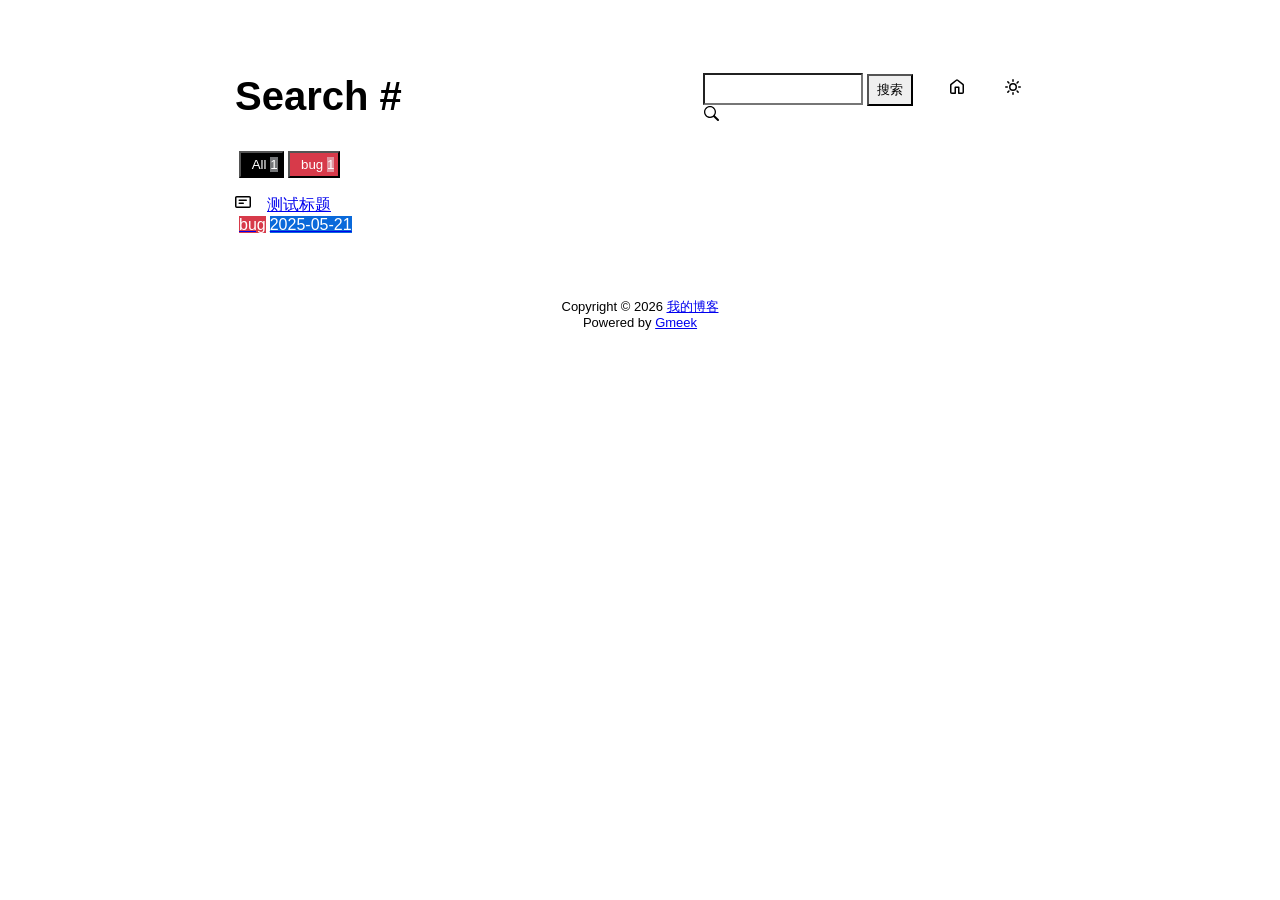
==== commit e0bb46a7: "🎉auto update by Gmeek action" ====
--- a/docs/tag.html
+++ b/docs/tag.html
@@ -10,8 +10,8 @@
         let theme = localStorage.getItem("meek_theme") || "light";
         document.documentElement.setAttribute("data-color-mode", theme);
     </script>
-<meta name="description" content="Blog Title search page">
-<title>Blog Title - Tag</title>
+<meta name="description" content="我的博客 search page">
+<title>我的博客 - Tag</title>
 
 </head>
 <style>
@@ -76,7 +76,7 @@
 <nav class="SideNav"></nav>
 <div class="notFind" style="display:none;font-size:24px;margin:8px;">Not Find</div>
 </div>
-    <div id="footer"><div id="footer1">Copyright © <span id="copyrightYear"></span> <a href="https://laobaby2024.github.io">Blog Title</a></div>
+    <div id="footer"><div id="footer1">Copyright © <span id="copyrightYear"></span> <a href="https://laobaby2024.github.io">我的博客</a></div>
 <div id="footer2">
     <span id="runday"></span><span>Powered by <a href="https://meekdai.com/Gmeek.html" target="_blank">Gmeek</a></span>
 </div>
@@ -236,7 +236,7 @@
     let lists = document.getElementsByClassName("lists");
     let tagTitle = document.getElementsByClassName("tagTitle")[0];
     tagTitle.innerHTML="Tag #"+label;
-    document.title=label+" - Blog Title";
+    document.title=label+" - 我的博客";
     document.getElementsByClassName("subnav-search-input")[0].value='';
     if(label=="All"){
         for(let i = 0; i < lists.length; i++){lists[i].style.display='block';}
@@ -264,8 +264,8 @@
     let tagTitle = document.getElementsByClassName("tagTitle")[0];
     let searchInput = document.getElementsByClassName("subnav-search-input")[0].value;
     tagTitle.innerHTML="Search #"+searchInput;
-    if(searchInput==''){document.title="Search - Blog Title";}
-    else{document.title=searchInput+" - Blog Title";}
+    if(searchInput==''){document.title="Search - 我的博客";}
+    else{document.title=searchInput+" - 我的博客";}
     let a=0;
     window.location.hash="#"+(searchInput);
     for(let i = 0; i < lists.length; i++){
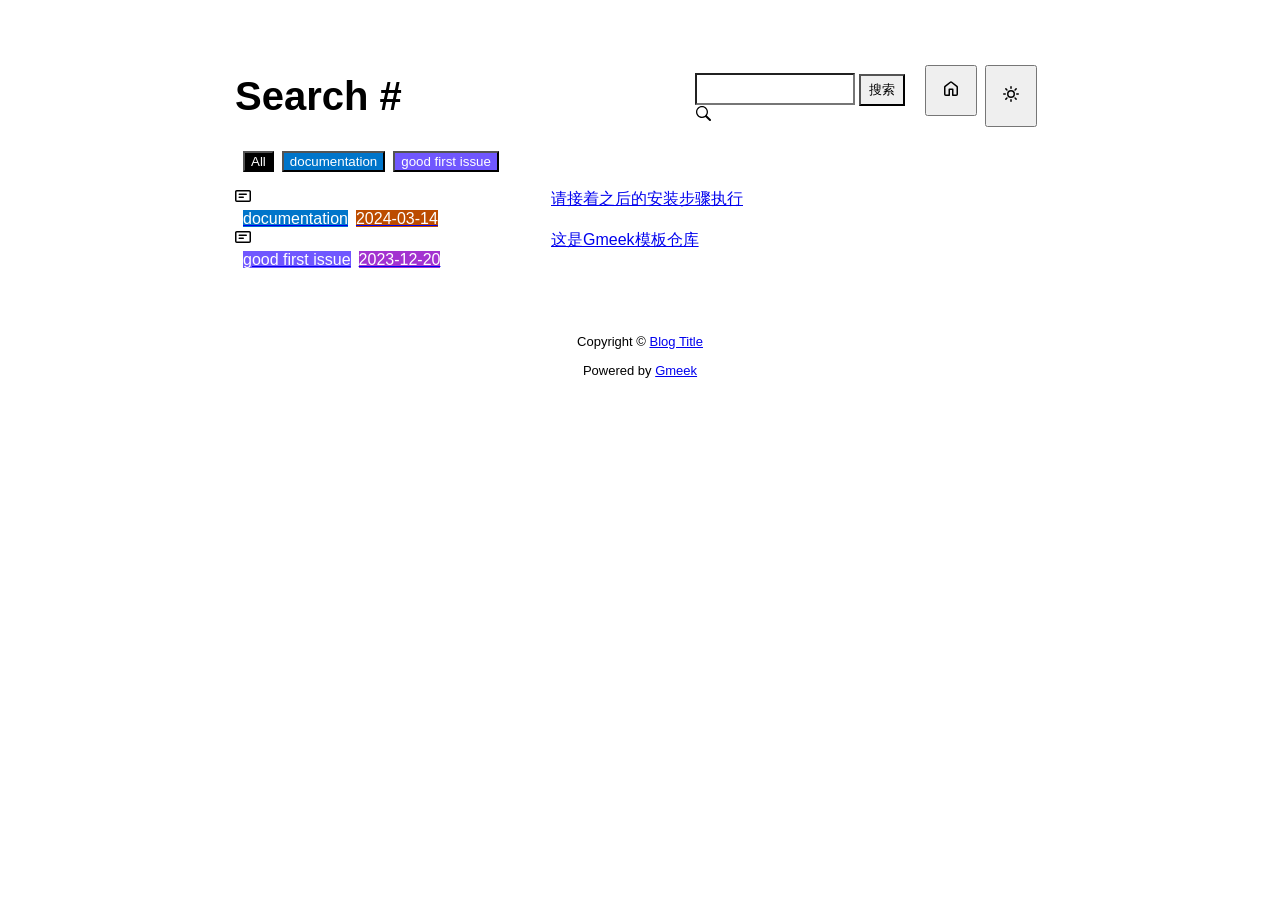
==== commit 5970f0cc: "Initial commit" ====
--- a/docs/tag.html
+++ b/docs/tag.html
@@ -4,14 +4,16 @@
     <meta content="text/html; charset=utf-8" http-equiv="content-type" />
     <meta name="viewport" content="width=device-width,initial-scale=1.0">
     <meta http-equiv="X-UA-Compatible" content="IE=edge">
-    <link href='https://mirrors.sustech.edu.cn/cdnjs/ajax/libs/Primer/21.0.7/primer.css' rel='stylesheet' />
+    <link href="//cdn.staticfile.org/Primer/21.0.7/primer.css" rel="stylesheet" />
+    <link rel="icon" href="https://github.githubassets.com/favicons/favicon.svg">
+    <script>
+        if(localStorage.getItem("meek_theme")==null){}
+        else if(localStorage.getItem("meek_theme")=="dark"){document.getElementsByTagName("html")[0].attributes.getNamedItem("data-color-mode").value="dark";}
+        else if(localStorage.getItem("meek_theme")=="light"){document.getElementsByTagName("html")[0].attributes.getNamedItem("data-color-mode").value="light";}
+    </script>
     
-    <link rel="icon" href="https://github.githubassets.com/favicons/favicon.svg"><script>
-        let theme = localStorage.getItem("meek_theme") || "light";
-        document.documentElement.setAttribute("data-color-mode", theme);
-    </script>
-<meta name="description" content="我的博客 search page">
-<title>我的博客 - Tag</title>
+<meta name="description" content="Blog Title search page">
+<title>Blog Title - Tag</title>
 
 </head>
 <style>
@@ -30,11 +32,8 @@
 .subnav-search-input{width:160px;border-top-right-radius:0px;border-bottom-right-radius:0px;}
 .subnav-search button{padding:5px 8px;border-top-left-radius:0px;border-bottom-left-radius:0px;}
 
-.SideNav-icon{margin-right:16px}
-.Label{color: #fff;margin-left:4px;}
-#taglabel .Label {margin-bottom:8px;}
-.Counter{color:#fff;background-color:rgba(234, 238, 242, 0.5)}
-
+.SideNav-icon{margin-right: 16px}
+.Label{color: #fff;margin-left:8px;}
 .genTime{float: right;}
 .d-flex{min-width:0;}
 .listTitle{overflow:hidden;white-space:nowrap;text-overflow: ellipsis;max-width: 100%;}
@@ -56,81 +55,80 @@
         <input type="search" class="form-control subnav-search-input float-left" aria-label="Search site" value="" style="height:32px;">
         <button class="btn float-left" type="submit" onclick="javascript:searchShow()">搜索</button>
         <svg class="subnav-search-icon octicon octicon-search" width="16" height="16" viewBox="0 0 16 16" aria-hidden="true">
-            <path id="searchSVG" fill-rule="evenodd"></path>
+            <path id="searchSVG" fill-rule="evenodd" d=""></path>
         </svg>
     </div>
-    <a href="https://laobaby2024.github.io" id="buttonHome" class="btn btn-invisible circle" title="首页">
+    <a href="https://Meekdai.github.io/Gmeek-template"><button id="buttonHome" class="btn btn-invisible circle" title="首页">
         <svg class="octicon" width="16" height="16">
-            <path id="pathHome" fill-rule="evenodd"></path>
+            <path id="pathHome" fill-rule="evenodd" d="M6.906.664a1.749 1.749 0 0 1 2.187 0l5.25 4.2c.415.332.657.835.657 1.367v7.019A1.75 1.75 0 0 1 13.25 15h-3.5a.75.75 0 0 1-.75-.75V9H7v5.25a.75.75 0 0 1-.75.75h-3.5A1.75 1.75 0 0 1 1 13.25V6.23c0-.531.242-1.034.657-1.366l5.25-4.2Zm1.25 1.171a.25.25 0 0 0-.312 0l-5.25 4.2a.25.25 0 0 0-.094.196v7.019c0 .138.112.25.25.25H5.5V8.25a.75.75 0 0 1 .75-.75h3.5a.75.75 0 0 1 .75.75v5.25h2.75a.25.25 0 0 0 .25-.25V6.23a.25.25 0 0 0-.094-.195Z"></path>
         </svg>
-    </a>
-    <a class="btn btn-invisible circle" onclick="modeSwitch()" title="切换主题">
+    </button></a>
+    <button class="btn btn-invisible circle" onclick="modeSwitch()" title="切换主题">
         <svg class="octicon" width="16" height="16" >
             <path id="themeSwitch" fill-rule="evenodd"></path>
         </svg>
-    </a>
+    </button>
 </div>
 </div>
     <div id="content">
-<div id="taglabel" style="margin-bottom:8px;"></div>
+<div id="tagLable" style="margin-bottom: 16px;"></div>
 <nav class="SideNav"></nav>
 <div class="notFind" style="display:none;font-size:24px;margin:8px;">Not Find</div>
 </div>
-    <div id="footer"><div id="footer1">Copyright © <span id="copyrightYear"></span> <a href="https://laobaby2024.github.io">我的博客</a></div>
-<div id="footer2">
-    <span id="runday"></span><span>Powered by <a href="https://meekdai.com/Gmeek.html" target="_blank">Gmeek</a></span>
-</div>
+    <div id="footer">Copyright © <span id="year"></span><a href="https://Meekdai.github.io/Gmeek-template"> Blog Title </a>
+<p>
+<span id="runday"></span>Powered by <a href="https://meekdai.com/Gmeek.html" target="_blank">Gmeek</a>
+</p>
 
 <script>
-var now=new Date();
-document.getElementById("copyrightYear").innerHTML=now.getFullYear();
-
 if(""!=""){
+    var now=new Date();
     var startSite=new Date("");
     var diff=now.getTime()-startSite.getTime();
     var diffDay=Math.floor(diff/(1000*60*60*24));
-    document.getElementById("runday").innerHTML="网站运行"+diffDay+"天"+" • ";
-}
-</script></div>
+    document.getElementById("year").innerHTML=now.getFullYear();
+    if(""!=""){document.getElementById("runday").innerHTML=" • "+"网站运行"+diffDay+"天"+" • ";}
+    else{document.getElementById("runday").innerHTML="网站运行"+diffDay+"天"+" • ";}
+}
+</script>
+</div>
 </body>
 <script>
-var IconList={'sun': 'M8 10.5a2.5 2.5 0 100-5 2.5 2.5 0 000 5zM8 12a4 4 0 100-8 4 4 0 000 8zM8 0a.75.75 0 01.75.75v1.5a.75.75 0 01-1.5 0V.75A.75.75 0 018 0zm0 13a.75.75 0 01.75.75v1.5a.75.75 0 01-1.5 0v-1.5A.75.75 0 018 13zM2.343 2.343a.75.75 0 011.061 0l1.06 1.061a.75.75 0 01-1.06 1.06l-1.06-1.06a.75.75 0 010-1.06zm9.193 9.193a.75.75 0 011.06 0l1.061 1.06a.75.75 0 01-1.06 1.061l-1.061-1.06a.75.75 0 010-1.061zM16 8a.75.75 0 01-.75.75h-1.5a.75.75 0 010-1.5h1.5A.75.75 0 0116 8zM3 8a.75.75 0 01-.75.75H.75a.75.75 0 010-1.5h1.5A.75.75 0 013 8zm10.657-5.657a.75.75 0 010 1.061l-1.061 1.06a.75.75 0 11-1.06-1.06l1.06-1.06a.75.75 0 011.06 0zm-9.193 9.193a.75.75 0 010 1.06l-1.06 1.061a.75.75 0 11-1.061-1.06l1.06-1.061a.75.75 0 011.061 0z', 'moon': 'M9.598 1.591a.75.75 0 01.785-.175 7 7 0 11-8.967 8.967.75.75 0 01.961-.96 5.5 5.5 0 007.046-7.046.75.75 0 01.175-.786zm1.616 1.945a7 7 0 01-7.678 7.678 5.5 5.5 0 107.678-7.678z', 'sync': 'M1.705 8.005a.75.75 0 0 1 .834.656 5.5 5.5 0 0 0 9.592 2.97l-1.204-1.204a.25.25 0 0 1 .177-.427h3.646a.25.25 0 0 1 .25.25v3.646a.25.25 0 0 1-.427.177l-1.38-1.38A7.002 7.002 0 0 1 1.05 8.84a.75.75 0 0 1 .656-.834ZM8 2.5a5.487 5.487 0 0 0-4.131 1.869l1.204 1.204A.25.25 0 0 1 4.896 6H1.25A.25.25 0 0 1 1 5.75V2.104a.25.25 0 0 1 .427-.177l1.38 1.38A7.002 7.002 0 0 1 14.95 7.16a.75.75 0 0 1-1.49.178A5.5 5.5 0 0 0 8 2.5Z', 'home': 'M6.906.664a1.749 1.749 0 0 1 2.187 0l5.25 4.2c.415.332.657.835.657 1.367v7.019A1.75 1.75 0 0 1 13.25 15h-3.5a.75.75 0 0 1-.75-.75V9H7v5.25a.75.75 0 0 1-.75.75h-3.5A1.75 1.75 0 0 1 1 13.25V6.23c0-.531.242-1.034.657-1.366l5.25-4.2Zm1.25 1.171a.25.25 0 0 0-.312 0l-5.25 4.2a.25.25 0 0 0-.094.196v7.019c0 .138.112.25.25.25H5.5V8.25a.75.75 0 0 1 .75-.75h3.5a.75.75 0 0 1 .75.75v5.25h2.75a.25.25 0 0 0 .25-.25V6.23a.25.25 0 0 0-.094-.195Z', 'search': 'M15.7 13.3l-3.81-3.83A5.93 5.93 0 0 0 13 6c0-3.31-2.69-6-6-6S1 2.69 1 6s2.69 6 6 6c1.3 0 2.48-.41 3.47-1.11l3.83 3.81c.19.2.45.3.7.3.25 0 .52-.09.7-.3a.996.996 0 0 0 0-1.41v.01zM7 10.7c-2.59 0-4.7-2.11-4.7-4.7 0-2.59 2.11-4.7 4.7-4.7 2.59 0 4.7 2.11 4.7 4.7 0 2.59-2.11 4.7-4.7 4.7z', 'post': 'M0 3.75C0 2.784.784 2 1.75 2h12.5c.966 0 1.75.784 1.75 1.75v8.5A1.75 1.75 0 0 1 14.25 14H1.75A1.75 1.75 0 0 1 0 12.25Zm1.75-.25a.25.25 0 0 0-.25.25v8.5c0 .138.112.25.25.25h12.5a.25.25 0 0 0 .25-.25v-8.5a.25.25 0 0 0-.25-.25ZM3.5 6.25a.75.75 0 0 1 .75-.75h7a.75.75 0 0 1 0 1.5h-7a.75.75 0 0 1-.75-.75Zm.75 2.25h4a.75.75 0 0 1 0 1.5h-4a.75.75 0 0 1 0-1.5Z'};
+var IconList={'post': 'M0 3.75C0 2.784.784 2 1.75 2h12.5c.966 0 1.75.784 1.75 1.75v8.5A1.75 1.75 0 0 1 14.25 14H1.75A1.75 1.75 0 0 1 0 12.25Zm1.75-.25a.25.25 0 0 0-.25.25v8.5c0 .138.112.25.25.25h12.5a.25.25 0 0 0 .25-.25v-8.5a.25.25 0 0 0-.25-.25ZM3.5 6.25a.75.75 0 0 1 .75-.75h7a.75.75 0 0 1 0 1.5h-7a.75.75 0 0 1-.75-.75Zm.75 2.25h4a.75.75 0 0 1 0 1.5h-4a.75.75 0 0 1 0-1.5Z', 'link': 'm7.775 3.275 1.25-1.25a3.5 3.5 0 1 1 4.95 4.95l-2.5 2.5a3.5 3.5 0 0 1-4.95 0 .751.751 0 0 1 .018-1.042.751.751 0 0 1 1.042-.018 1.998 1.998 0 0 0 2.83 0l2.5-2.5a2.002 2.002 0 0 0-2.83-2.83l-1.25 1.25a.751.751 0 0 1-1.042-.018.751.751 0 0 1-.018-1.042Zm-4.69 9.64a1.998 1.998 0 0 0 2.83 0l1.25-1.25a.751.751 0 0 1 1.042.018.751.751 0 0 1 .018 1.042l-1.25 1.25a3.5 3.5 0 1 1-4.95-4.95l2.5-2.5a3.5 3.5 0 0 1 4.95 0 .751.751 0 0 1-.018 1.042.751.751 0 0 1-1.042.018 1.998 1.998 0 0 0-2.83 0l-2.5 2.5a1.998 1.998 0 0 0 0 2.83Z', 'about': 'M10.561 8.073a6.005 6.005 0 0 1 3.432 5.142.75.75 0 1 1-1.498.07 4.5 4.5 0 0 0-8.99 0 .75.75 0 0 1-1.498-.07 6.004 6.004 0 0 1 3.431-5.142 3.999 3.999 0 1 1 5.123 0ZM10.5 5a2.5 2.5 0 1 0-5 0 2.5 2.5 0 0 0 5 0Z', 'sun': 'M8 10.5a2.5 2.5 0 100-5 2.5 2.5 0 000 5zM8 12a4 4 0 100-8 4 4 0 000 8zM8 0a.75.75 0 01.75.75v1.5a.75.75 0 01-1.5 0V.75A.75.75 0 018 0zm0 13a.75.75 0 01.75.75v1.5a.75.75 0 01-1.5 0v-1.5A.75.75 0 018 13zM2.343 2.343a.75.75 0 011.061 0l1.06 1.061a.75.75 0 01-1.06 1.06l-1.06-1.06a.75.75 0 010-1.06zm9.193 9.193a.75.75 0 011.06 0l1.061 1.06a.75.75 0 01-1.06 1.061l-1.061-1.06a.75.75 0 010-1.061zM16 8a.75.75 0 01-.75.75h-1.5a.75.75 0 010-1.5h1.5A.75.75 0 0116 8zM3 8a.75.75 0 01-.75.75H.75a.75.75 0 010-1.5h1.5A.75.75 0 013 8zm10.657-5.657a.75.75 0 010 1.061l-1.061 1.06a.75.75 0 11-1.06-1.06l1.06-1.06a.75.75 0 011.06 0zm-9.193 9.193a.75.75 0 010 1.06l-1.06 1.061a.75.75 0 11-1.061-1.06l1.06-1.061a.75.75 0 011.061 0z', 'moon': 'M9.598 1.591a.75.75 0 01.785-.175 7 7 0 11-8.967 8.967.75.75 0 01.961-.96 5.5 5.5 0 007.046-7.046.75.75 0 01.175-.786zm1.616 1.945a7 7 0 01-7.678 7.678 5.5 5.5 0 107.678-7.678z', 'search': 'M15.7 13.3l-3.81-3.83A5.93 5.93 0 0 0 13 6c0-3.31-2.69-6-6-6S1 2.69 1 6s2.69 6 6 6c1.3 0 2.48-.41 3.47-1.11l3.83 3.81c.19.2.45.3.7.3.25 0 .52-.09.7-.3a.996.996 0 0 0 0-1.41v.01zM7 10.7c-2.59 0-4.7-2.11-4.7-4.7 0-2.59 2.11-4.7 4.7-4.7 2.59 0 4.7 2.11 4.7 4.7 0 2.59-2.11 4.7-4.7 4.7z', 'rss': 'M2.002 2.725a.75.75 0 0 1 .797-.699C8.79 2.42 13.58 7.21 13.974 13.201a.75.75 0 0 1-1.497.098 10.502 10.502 0 0 0-9.776-9.776.747.747 0 0 1-.7-.798ZM2.84 7.05h-.002a7.002 7.002 0 0 1 6.113 6.111.75.75 0 0 1-1.49.178 5.503 5.503 0 0 0-4.8-4.8.75.75 0 0 1 .179-1.489ZM2 13a1 1 0 1 1 2 0 1 1 0 0 1-2 0Z', 'upload': 'M2.75 14A1.75 1.75 0 0 1 1 12.25v-2.5a.75.75 0 0 1 1.5 0v2.5c0 .138.112.25.25.25h10.5a.25.25 0 0 0 .25-.25v-2.5a.75.75 0 0 1 1.5 0v2.5A1.75 1.75 0 0 1 13.25 14Z M11.78 4.72a.749.749 0 1 1-1.06 1.06L8.75 3.811V9.5a.75.75 0 0 1-1.5 0V3.811L5.28 5.78a.749.749 0 1 1-1.06-1.06l3.25-3.25a.749.749 0 0 1 1.06 0l3.25 3.25Z', 'github': 'M8 0c4.42 0 8 3.58 8 8a8.013 8.013 0 0 1-5.45 7.59c-.4.08-.55-.17-.55-.38 0-.27.01-1.13.01-2.2 0-.75-.25-1.23-.54-1.48 1.78-.2 3.65-.88 3.65-3.95 0-.88-.31-1.59-.82-2.15.08-.2.36-1.02-.08-2.12 0 0-.67-.22-2.2.82-.64-.18-1.32-.27-2-.27-.68 0-1.36.09-2 .27-1.53-1.03-2.2-.82-2.2-.82-.44 1.1-.16 1.92-.08 2.12-.51.56-.82 1.28-.82 2.15 0 3.06 1.86 3.75 3.64 3.95-.23.2-.44.55-.51 1.07-.46.21-1.61.55-2.33-.66-.15-.24-.6-.83-1.23-.82-.67.01-.27.38.01.53.34.19.73.9.82 1.13.16.45.68 1.31 2.69.94 0 .67.01 1.3.01 1.49 0 .21-.15.45-.55.38A7.995 7.995 0 0 1 0 8c0-4.42 3.58-8 8-8Z', 'home': 'M6.906.664a1.749 1.749 0 0 1 2.187 0l5.25 4.2c.415.332.657.835.657 1.367v7.019A1.75 1.75 0 0 1 13.25 15h-3.5a.75.75 0 0 1-.75-.75V9H7v5.25a.75.75 0 0 1-.75.75h-3.5A1.75 1.75 0 0 1 1 13.25V6.23c0-.531.242-1.034.657-1.366l5.25-4.2Zm1.25 1.171a.25.25 0 0 0-.312 0l-5.25 4.2a.25.25 0 0 0-.094.196v7.019c0 .138.112.25.25.25H5.5V8.25a.75.75 0 0 1 .75-.75h3.5a.75.75 0 0 1 .75.75v5.25h2.75a.25.25 0 0 0 .25-.25V6.23a.25.25 0 0 0-.094-.195Z'};
 var utterancesLoad=0;
-
-let themeSettings={
-    "dark": ["dark","moon","#00f0ff","dark-blue"],
-    "light": ["light","sun","#ff5000","github-light"],
-    "auto": ["auto","sync","","preferred-color-scheme"]
-};
-function changeTheme(mode, icon, color, utheme){
-    document.documentElement.setAttribute("data-color-mode",mode);
-    document.getElementById("themeSwitch").setAttribute("d",value=IconList[icon]);
-    document.getElementById("themeSwitch").parentNode.style.color=color;
-    if(utterancesLoad==1){utterancesTheme(utheme);}
+if(localStorage.getItem("meek_theme")==null){localStorage.setItem("meek_theme","light");changeLight();}
+else if(localStorage.getItem("meek_theme")=="dark"){changeDark();}
+else if(localStorage.getItem("meek_theme")=="light"){changeLight();}
+
+function changeDark(){
+    document.getElementsByTagName("html")[0].attributes.getNamedItem("data-color-mode").value="dark";
+    document.getElementById("themeSwitch").setAttribute("d",value=IconList["moon"]);
+    document.getElementById("themeSwitch").parentNode.style.color="#00f0ff";
+    if(utterancesLoad==1){utterancesTheme("dark-blue");}
+}
+function changeLight(){
+    document.getElementsByTagName("html")[0].attributes.getNamedItem("data-color-mode").value="light";
+    document.getElementById("themeSwitch").setAttribute("d",value=IconList["sun"]);
+    document.getElementById("themeSwitch").parentNode.style.color="#ff5000";
+    if(utterancesLoad==1){utterancesTheme("github-light");}
 }
 function modeSwitch(){
-    let currentMode=document.documentElement.getAttribute('data-color-mode');
-    let newMode = currentMode === "light" ? "dark" : currentMode === "dark" ? "auto" : "light";
-    localStorage.setItem("meek_theme", newMode);
-    if(themeSettings[newMode]){
-        changeTheme(...themeSettings[newMode]);
-    }
+    if(document.getElementsByTagName("html")[0].attributes[0].value=="light"){changeDark();localStorage.setItem("meek_theme","dark");}
+    else{changeLight();localStorage.setItem("meek_theme","light");}
 }
 function utterancesTheme(theme){
-    const message={type:'set-theme',theme: theme};
-    const iframe=document.getElementsByClassName('utterances-frame')[0];
-    iframe.contentWindow.postMessage(message,'https://utteranc.es');
-}
-if(themeSettings[theme]){changeTheme(...themeSettings[theme]);}
-console.log("\n %c Gmeek last https://github.com/Meekdai/Gmeek \n","padding:5px 0;background:#02d81d;color:#fff");
+    const message = {type: 'set-theme',theme: theme};
+    const iframe = document.getElementsByClassName('utterances-frame')[0];
+    iframe.contentWindow.postMessage(message, 'https://utteranc.es');
+}
+
+console.log("\n %c Gmeek last %c https://github.com/Meekdai/Gmeek \n\n", "color: #fff; background-image: linear-gradient(90deg, rgb(47, 172, 178) 0%, rgb(45, 190, 96) 100%); padding:5px 1px;", "background-image: linear-gradient(90deg, rgb(45, 190, 96) 0%, rgb(255, 255, 255) 100%); padding:5px 0;");
 </script>
 
 <script>
-document.getElementById("pathHome").setAttribute("d",IconList["home"]);
 document.getElementById("searchSVG").setAttribute("d",IconList["search"]);
 
 tagList=[];
-labelsCount={};
 jsonData='';
 let requestJson="postList.json"
 let request=new XMLHttpRequest();
@@ -140,88 +138,74 @@
 request.onload=function(){
     jsonData=JSON.parse(request.response);
     console.log(jsonData);
-    showList(labelsCount);
+    showList();
     setClassDisplay(decodeURI(window.location.hash.slice(1)));
 }
 
-function showList(labelsCount){
+function showList(){
     let SideNav=document.getElementsByClassName("SideNav")[0];
-    SideNav.classList.add("border");
-    let taglabel=document.getElementById("taglabel");
-
-    jsonData['labelColorDict']["All"]="#000";
-    labelsCount["All"]=0;
-    for (let key in jsonData) {
-        if (key !== 'labelColorDict' && Array.isArray(jsonData[key]['labels'])) {
-            labelsCount["All"]++;
-            for (let label of jsonData[key]['labels']) {
-                labelsCount[label] = (labelsCount[label] || 0) + 1;
-            }
+    SideNav.setAttribute("class","SideNav border");
+    let tagLable=document.getElementById("tagLable");
+
+    if(tagList.length==0){
+        let showLabels=document.createElement("button");
+        showLabels.setAttribute("class","Label");
+        showLabels.setAttribute("style","background-color:#000");
+        showLabels.innerHTML="All";
+        showLabels.setAttribute("onclick","javascript:updateShowTag('All');");
+        tagLable.appendChild(showLabels);
+    }
+    for(i in jsonData){
+        if(!(tagList.includes(jsonData[i]['label']))){
+            tagList.push(jsonData[i]['label']);
+            let showLabels=document.createElement("button");
+            showLabels.setAttribute("class","Label");
+            showLabels.setAttribute("style","background-color:"+jsonData[i]['labelColor']);
+            showLabels.innerHTML=jsonData[i]['label'];
+            showLabels.setAttribute("onclick","javascript:updateShowTag('"+jsonData[i]['label']+"');");
+            tagLable.appendChild(showLabels);
         }
-    }
-
-    let sortedLabelsList = Object.keys(labelsCount).sort((a, b) => labelsCount[b] - labelsCount[a]);
-    for (let label of sortedLabelsList) {
-        tagList.push(label);
-        let showLabels = document.createElement("button");
-        showLabels.setAttribute("class", "Label");
-        showLabels.setAttribute("style", "background-color:" + jsonData['labelColorDict'][label]+";padding:4px;");
-        showLabels.innerHTML="&nbsp;&nbsp;"+label+" ";
-        showLabels.setAttribute("onclick", "javascript:updateShowTag('" + label + "');");
-
-        let LabelNum=document.createElement("span");
-        LabelNum.setAttribute("class","Counter");
-        LabelNum.innerHTML=labelsCount[label];
-        showLabels.appendChild(LabelNum);
-        taglabel.appendChild(showLabels);
-    }
-
-    for(i in jsonData){
-        if(i!='labelColorDict'){
-            let div=document.createElement("div");
-            div.setAttribute("class","lists "+jsonData[i]['labels'].join(" "));
-            let item=document.createElement("a");
-            item.setAttribute("class","SideNav-item d-flex flex-items-center flex-justify-between");
-            item.setAttribute("href",jsonData[i]['postUrl']);
-
-            let center=document.createElement("div");
-            center.setAttribute("class","d-flex flex-items-center");
-
-            svg=document.createElementNS('http://www.w3.org/2000/svg','svg');
-            path=document.createElementNS("http://www.w3.org/2000/svg","path"); 
-            span=document.createElement("span");
-            svg.setAttributeNS(null,"class","SideNav-icon octicon");
-            svg.setAttributeNS(null,"style","width:16px;height:16px");
-            path.setAttributeNS(null, "d", IconList["post"]);
-            svg.appendChild(path);
-
-            let title=document.createElement("span");
-            title.setAttribute("class","listTitle");
-            title.innerHTML=jsonData[i]['postTitle'];
-            center.appendChild(svg);
-            center.appendChild(title);
-
-            let listLabels=document.createElement("div");
-            listLabels.setAttribute("class","listLabels");
-            
-            for(label of jsonData[i]['labels']){
-                let LabelName=document.createElement("span");
-                LabelName.setAttribute("class","Label LabelName");
-                LabelName.setAttribute("style","background-color:"+jsonData['labelColorDict'][label]);
-                LabelName.innerHTML=label;
-                listLabels.appendChild(LabelName);
-            }
-            let LabelTime=document.createElement("span");
-            LabelTime.setAttribute("class","Label LabelTime");
-            LabelTime.setAttribute("style","background-color:"+jsonData[i]['dateLabelColor']);
-            LabelTime.innerHTML=jsonData[i]['createdDate'];
-            listLabels.appendChild(LabelTime);
-
-            item.appendChild(center);
-            item.appendChild(listLabels);
-            div.appendChild(item);
-            SideNav.appendChild(div);
-        }
+
+        let div=document.createElement("div");
+        div.setAttribute("class","lists "+jsonData[i]['label']);
+        let item=document.createElement("a");
+        item.setAttribute("class","SideNav-item d-flex flex-items-center flex-justify-between");
+        item.setAttribute("href",jsonData[i]['postUrl']);
+
+        let center=document.createElement("div");
+        center.setAttribute("class","d-flex flex-items-center");
+
+        svg=document.createElementNS('http://www.w3.org/2000/svg','svg');
+        path=document.createElementNS("http://www.w3.org/2000/svg","path"); 
+        span=document.createElement("span");
+        svg.setAttributeNS(null,"class","SideNav-icon octicon");
+        svg.setAttributeNS(null,"style","witdh:16px;height:16px");
+        path.setAttributeNS(null, "d", IconList["post"]);
+        svg.appendChild(path);
+
+        let title=document.createElement("span");
+        title.setAttribute("class","listTitle");
+        title.innerHTML=jsonData[i]['postTitle'];
+        center.appendChild(svg);
+        center.appendChild(title);
+
+        let listLabels=document.createElement("div");
+        listLabels.setAttribute("class","listLabels");
+        let LabelName=document.createElement("span");
+        LabelName.setAttribute("class","Label LabelName");
+        LabelName.setAttribute("style","background-color:"+jsonData[i]['labelColor']);
+        LabelName.innerHTML=jsonData[i]['label'];
+        listLabels.appendChild(LabelName);
+        let LabelTime=document.createElement("span");
+        LabelTime.setAttribute("class","Label LabelTime");
+        LabelTime.setAttribute("style","background-color:"+jsonData[i]['dateLabelColor']);
+        LabelTime.innerHTML=jsonData[i]['createdDate'];
+        listLabels.appendChild(LabelTime);
+
+        item.appendChild(center);
+        item.appendChild(listLabels);
+        div.appendChild(item);
+        SideNav.appendChild(div);
     }
 }
 
@@ -232,29 +216,29 @@
     }
 }
 
-function setClassDisplay(label){
+function setClassDisplay(lable){
     let lists = document.getElementsByClassName("lists");
     let tagTitle = document.getElementsByClassName("tagTitle")[0];
-    tagTitle.innerHTML="Tag #"+label;
-    document.title=label+" - 我的博客";
+    tagTitle.innerHTML="Tag #"+lable;
+    document.title=lable+" - Blog Title";
     document.getElementsByClassName("subnav-search-input")[0].value='';
-    if(label=="All"){
+    if(lable=="All"){
         for(let i = 0; i < lists.length; i++){lists[i].style.display='block';}
         document.getElementsByClassName("notFind")[0].style.display='none';
     }
-    else if(tagList.indexOf(label)!=-1){
+    else if(tagList.indexOf(lable)!=-1){
         for(let i = 0; i < lists.length; i++){
             lists[i].style.display='none';
         }
 
-        let labels = document.getElementsByClassName(label);
-        for(let i = 0; i < labels.length; i++){
-            labels[i].style.display='block';
+        let lables = document.getElementsByClassName(lable);
+        for(let i = 0; i < lables.length; i++){
+            lables[i].style.display='block';
         }
         document.getElementsByClassName("notFind")[0].style.display='none';
     }
     else{
-        document.getElementsByClassName("subnav-search-input")[0].value=label;
+        document.getElementsByClassName("subnav-search-input")[0].value=lable;
         searchShow();
     }
 }
@@ -264,8 +248,8 @@
     let tagTitle = document.getElementsByClassName("tagTitle")[0];
     let searchInput = document.getElementsByClassName("subnav-search-input")[0].value;
     tagTitle.innerHTML="Search #"+searchInput;
-    if(searchInput==''){document.title="Search - 我的博客";}
-    else{document.title=searchInput+" - 我的博客";}
+    if(searchInput==''){document.title="Search - Blog Title";}
+    else{document.title=searchInput+" - Blog Title";}
     let a=0;
     window.location.hash="#"+(searchInput);
     for(let i = 0; i < lists.length; i++){
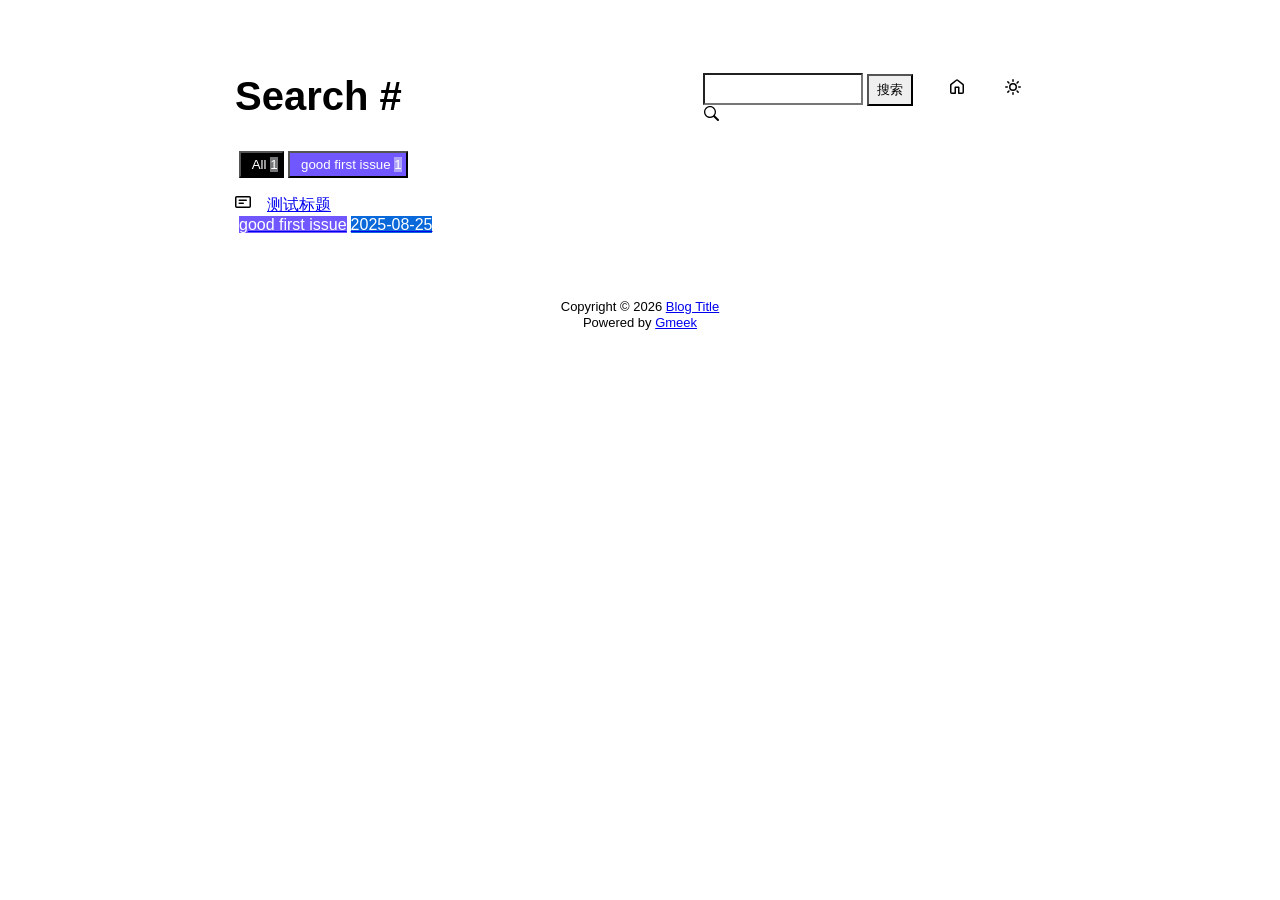
==== commit c5572591: "🎉auto update by Gmeek action" ====
--- a/docs/tag.html
+++ b/docs/tag.html
@@ -4,14 +4,12 @@
     <meta content="text/html; charset=utf-8" http-equiv="content-type" />
     <meta name="viewport" content="width=device-width,initial-scale=1.0">
     <meta http-equiv="X-UA-Compatible" content="IE=edge">
-    <link href="//cdn.staticfile.org/Primer/21.0.7/primer.css" rel="stylesheet" />
-    <link rel="icon" href="https://github.githubassets.com/favicons/favicon.svg">
-    <script>
-        if(localStorage.getItem("meek_theme")==null){}
-        else if(localStorage.getItem("meek_theme")=="dark"){document.getElementsByTagName("html")[0].attributes.getNamedItem("data-color-mode").value="dark";}
-        else if(localStorage.getItem("meek_theme")=="light"){document.getElementsByTagName("html")[0].attributes.getNamedItem("data-color-mode").value="light";}
+    <link href='https://mirrors.sustech.edu.cn/cdnjs/ajax/libs/Primer/21.0.7/primer.css' rel='stylesheet' />
+    
+    <link rel="icon" href="https://github.githubassets.com/favicons/favicon.svg"><script>
+        let theme = localStorage.getItem("meek_theme") || "light";
+        document.documentElement.setAttribute("data-color-mode", theme);
     </script>
-    
 <meta name="description" content="Blog Title search page">
 <title>Blog Title - Tag</title>
 
@@ -32,8 +30,11 @@
 .subnav-search-input{width:160px;border-top-right-radius:0px;border-bottom-right-radius:0px;}
 .subnav-search button{padding:5px 8px;border-top-left-radius:0px;border-bottom-left-radius:0px;}
 
-.SideNav-icon{margin-right: 16px}
-.Label{color: #fff;margin-left:8px;}
+.SideNav-icon{margin-right:16px}
+.Label{color: #fff;margin-left:4px;}
+#taglabel .Label {margin-bottom:8px;}
+.Counter{color:#fff;background-color:rgba(234, 238, 242, 0.5)}
+
 .genTime{float: right;}
 .d-flex{min-width:0;}
 .listTitle{overflow:hidden;white-space:nowrap;text-overflow: ellipsis;max-width: 100%;}
@@ -55,80 +56,81 @@
         <input type="search" class="form-control subnav-search-input float-left" aria-label="Search site" value="" style="height:32px;">
         <button class="btn float-left" type="submit" onclick="javascript:searchShow()">搜索</button>
         <svg class="subnav-search-icon octicon octicon-search" width="16" height="16" viewBox="0 0 16 16" aria-hidden="true">
-            <path id="searchSVG" fill-rule="evenodd" d=""></path>
+            <path id="searchSVG" fill-rule="evenodd"></path>
         </svg>
     </div>
-    <a href="https://Meekdai.github.io/Gmeek-template"><button id="buttonHome" class="btn btn-invisible circle" title="首页">
+    <a href="https://laobaby2024.github.io" id="buttonHome" class="btn btn-invisible circle" title="首页">
         <svg class="octicon" width="16" height="16">
-            <path id="pathHome" fill-rule="evenodd" d="M6.906.664a1.749 1.749 0 0 1 2.187 0l5.25 4.2c.415.332.657.835.657 1.367v7.019A1.75 1.75 0 0 1 13.25 15h-3.5a.75.75 0 0 1-.75-.75V9H7v5.25a.75.75 0 0 1-.75.75h-3.5A1.75 1.75 0 0 1 1 13.25V6.23c0-.531.242-1.034.657-1.366l5.25-4.2Zm1.25 1.171a.25.25 0 0 0-.312 0l-5.25 4.2a.25.25 0 0 0-.094.196v7.019c0 .138.112.25.25.25H5.5V8.25a.75.75 0 0 1 .75-.75h3.5a.75.75 0 0 1 .75.75v5.25h2.75a.25.25 0 0 0 .25-.25V6.23a.25.25 0 0 0-.094-.195Z"></path>
+            <path id="pathHome" fill-rule="evenodd"></path>
         </svg>
-    </button></a>
-    <button class="btn btn-invisible circle" onclick="modeSwitch()" title="切换主题">
+    </a>
+    <a class="btn btn-invisible circle" onclick="modeSwitch()" title="切换主题">
         <svg class="octicon" width="16" height="16" >
             <path id="themeSwitch" fill-rule="evenodd"></path>
         </svg>
-    </button>
+    </a>
 </div>
 </div>
     <div id="content">
-<div id="tagLable" style="margin-bottom: 16px;"></div>
+<div id="taglabel" style="margin-bottom:8px;"></div>
 <nav class="SideNav"></nav>
 <div class="notFind" style="display:none;font-size:24px;margin:8px;">Not Find</div>
 </div>
-    <div id="footer">Copyright © <span id="year"></span><a href="https://Meekdai.github.io/Gmeek-template"> Blog Title </a>
-<p>
-<span id="runday"></span>Powered by <a href="https://meekdai.com/Gmeek.html" target="_blank">Gmeek</a>
-</p>
+    <div id="footer"><div id="footer1">Copyright © <span id="copyrightYear"></span> <a href="https://laobaby2024.github.io">Blog Title</a></div>
+<div id="footer2">
+    <span id="runday"></span><span>Powered by <a href="https://meekdai.com/Gmeek.html" target="_blank">Gmeek</a></span>
+</div>
 
 <script>
+var now=new Date();
+document.getElementById("copyrightYear").innerHTML=now.getFullYear();
+
 if(""!=""){
-    var now=new Date();
     var startSite=new Date("");
     var diff=now.getTime()-startSite.getTime();
     var diffDay=Math.floor(diff/(1000*60*60*24));
-    document.getElementById("year").innerHTML=now.getFullYear();
-    if(""!=""){document.getElementById("runday").innerHTML=" • "+"网站运行"+diffDay+"天"+" • ";}
-    else{document.getElementById("runday").innerHTML="网站运行"+diffDay+"天"+" • ";}
-}
-</script>
-</div>
+    document.getElementById("runday").innerHTML="网站运行"+diffDay+"天"+" • ";
+}
+</script></div>
 </body>
 <script>
-var IconList={'post': 'M0 3.75C0 2.784.784 2 1.75 2h12.5c.966 0 1.75.784 1.75 1.75v8.5A1.75 1.75 0 0 1 14.25 14H1.75A1.75 1.75 0 0 1 0 12.25Zm1.75-.25a.25.25 0 0 0-.25.25v8.5c0 .138.112.25.25.25h12.5a.25.25 0 0 0 .25-.25v-8.5a.25.25 0 0 0-.25-.25ZM3.5 6.25a.75.75 0 0 1 .75-.75h7a.75.75 0 0 1 0 1.5h-7a.75.75 0 0 1-.75-.75Zm.75 2.25h4a.75.75 0 0 1 0 1.5h-4a.75.75 0 0 1 0-1.5Z', 'link': 'm7.775 3.275 1.25-1.25a3.5 3.5 0 1 1 4.95 4.95l-2.5 2.5a3.5 3.5 0 0 1-4.95 0 .751.751 0 0 1 .018-1.042.751.751 0 0 1 1.042-.018 1.998 1.998 0 0 0 2.83 0l2.5-2.5a2.002 2.002 0 0 0-2.83-2.83l-1.25 1.25a.751.751 0 0 1-1.042-.018.751.751 0 0 1-.018-1.042Zm-4.69 9.64a1.998 1.998 0 0 0 2.83 0l1.25-1.25a.751.751 0 0 1 1.042.018.751.751 0 0 1 .018 1.042l-1.25 1.25a3.5 3.5 0 1 1-4.95-4.95l2.5-2.5a3.5 3.5 0 0 1 4.95 0 .751.751 0 0 1-.018 1.042.751.751 0 0 1-1.042.018 1.998 1.998 0 0 0-2.83 0l-2.5 2.5a1.998 1.998 0 0 0 0 2.83Z', 'about': 'M10.561 8.073a6.005 6.005 0 0 1 3.432 5.142.75.75 0 1 1-1.498.07 4.5 4.5 0 0 0-8.99 0 .75.75 0 0 1-1.498-.07 6.004 6.004 0 0 1 3.431-5.142 3.999 3.999 0 1 1 5.123 0ZM10.5 5a2.5 2.5 0 1 0-5 0 2.5 2.5 0 0 0 5 0Z', 'sun': 'M8 10.5a2.5 2.5 0 100-5 2.5 2.5 0 000 5zM8 12a4 4 0 100-8 4 4 0 000 8zM8 0a.75.75 0 01.75.75v1.5a.75.75 0 01-1.5 0V.75A.75.75 0 018 0zm0 13a.75.75 0 01.75.75v1.5a.75.75 0 01-1.5 0v-1.5A.75.75 0 018 13zM2.343 2.343a.75.75 0 011.061 0l1.06 1.061a.75.75 0 01-1.06 1.06l-1.06-1.06a.75.75 0 010-1.06zm9.193 9.193a.75.75 0 011.06 0l1.061 1.06a.75.75 0 01-1.06 1.061l-1.061-1.06a.75.75 0 010-1.061zM16 8a.75.75 0 01-.75.75h-1.5a.75.75 0 010-1.5h1.5A.75.75 0 0116 8zM3 8a.75.75 0 01-.75.75H.75a.75.75 0 010-1.5h1.5A.75.75 0 013 8zm10.657-5.657a.75.75 0 010 1.061l-1.061 1.06a.75.75 0 11-1.06-1.06l1.06-1.06a.75.75 0 011.06 0zm-9.193 9.193a.75.75 0 010 1.06l-1.06 1.061a.75.75 0 11-1.061-1.06l1.06-1.061a.75.75 0 011.061 0z', 'moon': 'M9.598 1.591a.75.75 0 01.785-.175 7 7 0 11-8.967 8.967.75.75 0 01.961-.96 5.5 5.5 0 007.046-7.046.75.75 0 01.175-.786zm1.616 1.945a7 7 0 01-7.678 7.678 5.5 5.5 0 107.678-7.678z', 'search': 'M15.7 13.3l-3.81-3.83A5.93 5.93 0 0 0 13 6c0-3.31-2.69-6-6-6S1 2.69 1 6s2.69 6 6 6c1.3 0 2.48-.41 3.47-1.11l3.83 3.81c.19.2.45.3.7.3.25 0 .52-.09.7-.3a.996.996 0 0 0 0-1.41v.01zM7 10.7c-2.59 0-4.7-2.11-4.7-4.7 0-2.59 2.11-4.7 4.7-4.7 2.59 0 4.7 2.11 4.7 4.7 0 2.59-2.11 4.7-4.7 4.7z', 'rss': 'M2.002 2.725a.75.75 0 0 1 .797-.699C8.79 2.42 13.58 7.21 13.974 13.201a.75.75 0 0 1-1.497.098 10.502 10.502 0 0 0-9.776-9.776.747.747 0 0 1-.7-.798ZM2.84 7.05h-.002a7.002 7.002 0 0 1 6.113 6.111.75.75 0 0 1-1.49.178 5.503 5.503 0 0 0-4.8-4.8.75.75 0 0 1 .179-1.489ZM2 13a1 1 0 1 1 2 0 1 1 0 0 1-2 0Z', 'upload': 'M2.75 14A1.75 1.75 0 0 1 1 12.25v-2.5a.75.75 0 0 1 1.5 0v2.5c0 .138.112.25.25.25h10.5a.25.25 0 0 0 .25-.25v-2.5a.75.75 0 0 1 1.5 0v2.5A1.75 1.75 0 0 1 13.25 14Z M11.78 4.72a.749.749 0 1 1-1.06 1.06L8.75 3.811V9.5a.75.75 0 0 1-1.5 0V3.811L5.28 5.78a.749.749 0 1 1-1.06-1.06l3.25-3.25a.749.749 0 0 1 1.06 0l3.25 3.25Z', 'github': 'M8 0c4.42 0 8 3.58 8 8a8.013 8.013 0 0 1-5.45 7.59c-.4.08-.55-.17-.55-.38 0-.27.01-1.13.01-2.2 0-.75-.25-1.23-.54-1.48 1.78-.2 3.65-.88 3.65-3.95 0-.88-.31-1.59-.82-2.15.08-.2.36-1.02-.08-2.12 0 0-.67-.22-2.2.82-.64-.18-1.32-.27-2-.27-.68 0-1.36.09-2 .27-1.53-1.03-2.2-.82-2.2-.82-.44 1.1-.16 1.92-.08 2.12-.51.56-.82 1.28-.82 2.15 0 3.06 1.86 3.75 3.64 3.95-.23.2-.44.55-.51 1.07-.46.21-1.61.55-2.33-.66-.15-.24-.6-.83-1.23-.82-.67.01-.27.38.01.53.34.19.73.9.82 1.13.16.45.68 1.31 2.69.94 0 .67.01 1.3.01 1.49 0 .21-.15.45-.55.38A7.995 7.995 0 0 1 0 8c0-4.42 3.58-8 8-8Z', 'home': 'M6.906.664a1.749 1.749 0 0 1 2.187 0l5.25 4.2c.415.332.657.835.657 1.367v7.019A1.75 1.75 0 0 1 13.25 15h-3.5a.75.75 0 0 1-.75-.75V9H7v5.25a.75.75 0 0 1-.75.75h-3.5A1.75 1.75 0 0 1 1 13.25V6.23c0-.531.242-1.034.657-1.366l5.25-4.2Zm1.25 1.171a.25.25 0 0 0-.312 0l-5.25 4.2a.25.25 0 0 0-.094.196v7.019c0 .138.112.25.25.25H5.5V8.25a.75.75 0 0 1 .75-.75h3.5a.75.75 0 0 1 .75.75v5.25h2.75a.25.25 0 0 0 .25-.25V6.23a.25.25 0 0 0-.094-.195Z'};
+var IconList={'sun': 'M8 10.5a2.5 2.5 0 100-5 2.5 2.5 0 000 5zM8 12a4 4 0 100-8 4 4 0 000 8zM8 0a.75.75 0 01.75.75v1.5a.75.75 0 01-1.5 0V.75A.75.75 0 018 0zm0 13a.75.75 0 01.75.75v1.5a.75.75 0 01-1.5 0v-1.5A.75.75 0 018 13zM2.343 2.343a.75.75 0 011.061 0l1.06 1.061a.75.75 0 01-1.06 1.06l-1.06-1.06a.75.75 0 010-1.06zm9.193 9.193a.75.75 0 011.06 0l1.061 1.06a.75.75 0 01-1.06 1.061l-1.061-1.06a.75.75 0 010-1.061zM16 8a.75.75 0 01-.75.75h-1.5a.75.75 0 010-1.5h1.5A.75.75 0 0116 8zM3 8a.75.75 0 01-.75.75H.75a.75.75 0 010-1.5h1.5A.75.75 0 013 8zm10.657-5.657a.75.75 0 010 1.061l-1.061 1.06a.75.75 0 11-1.06-1.06l1.06-1.06a.75.75 0 011.06 0zm-9.193 9.193a.75.75 0 010 1.06l-1.06 1.061a.75.75 0 11-1.061-1.06l1.06-1.061a.75.75 0 011.061 0z', 'moon': 'M9.598 1.591a.75.75 0 01.785-.175 7 7 0 11-8.967 8.967.75.75 0 01.961-.96 5.5 5.5 0 007.046-7.046.75.75 0 01.175-.786zm1.616 1.945a7 7 0 01-7.678 7.678 5.5 5.5 0 107.678-7.678z', 'sync': 'M1.705 8.005a.75.75 0 0 1 .834.656 5.5 5.5 0 0 0 9.592 2.97l-1.204-1.204a.25.25 0 0 1 .177-.427h3.646a.25.25 0 0 1 .25.25v3.646a.25.25 0 0 1-.427.177l-1.38-1.38A7.002 7.002 0 0 1 1.05 8.84a.75.75 0 0 1 .656-.834ZM8 2.5a5.487 5.487 0 0 0-4.131 1.869l1.204 1.204A.25.25 0 0 1 4.896 6H1.25A.25.25 0 0 1 1 5.75V2.104a.25.25 0 0 1 .427-.177l1.38 1.38A7.002 7.002 0 0 1 14.95 7.16a.75.75 0 0 1-1.49.178A5.5 5.5 0 0 0 8 2.5Z', 'home': 'M6.906.664a1.749 1.749 0 0 1 2.187 0l5.25 4.2c.415.332.657.835.657 1.367v7.019A1.75 1.75 0 0 1 13.25 15h-3.5a.75.75 0 0 1-.75-.75V9H7v5.25a.75.75 0 0 1-.75.75h-3.5A1.75 1.75 0 0 1 1 13.25V6.23c0-.531.242-1.034.657-1.366l5.25-4.2Zm1.25 1.171a.25.25 0 0 0-.312 0l-5.25 4.2a.25.25 0 0 0-.094.196v7.019c0 .138.112.25.25.25H5.5V8.25a.75.75 0 0 1 .75-.75h3.5a.75.75 0 0 1 .75.75v5.25h2.75a.25.25 0 0 0 .25-.25V6.23a.25.25 0 0 0-.094-.195Z', 'search': 'M15.7 13.3l-3.81-3.83A5.93 5.93 0 0 0 13 6c0-3.31-2.69-6-6-6S1 2.69 1 6s2.69 6 6 6c1.3 0 2.48-.41 3.47-1.11l3.83 3.81c.19.2.45.3.7.3.25 0 .52-.09.7-.3a.996.996 0 0 0 0-1.41v.01zM7 10.7c-2.59 0-4.7-2.11-4.7-4.7 0-2.59 2.11-4.7 4.7-4.7 2.59 0 4.7 2.11 4.7 4.7 0 2.59-2.11 4.7-4.7 4.7z', 'post': 'M0 3.75C0 2.784.784 2 1.75 2h12.5c.966 0 1.75.784 1.75 1.75v8.5A1.75 1.75 0 0 1 14.25 14H1.75A1.75 1.75 0 0 1 0 12.25Zm1.75-.25a.25.25 0 0 0-.25.25v8.5c0 .138.112.25.25.25h12.5a.25.25 0 0 0 .25-.25v-8.5a.25.25 0 0 0-.25-.25ZM3.5 6.25a.75.75 0 0 1 .75-.75h7a.75.75 0 0 1 0 1.5h-7a.75.75 0 0 1-.75-.75Zm.75 2.25h4a.75.75 0 0 1 0 1.5h-4a.75.75 0 0 1 0-1.5Z'};
 var utterancesLoad=0;
-if(localStorage.getItem("meek_theme")==null){localStorage.setItem("meek_theme","light");changeLight();}
-else if(localStorage.getItem("meek_theme")=="dark"){changeDark();}
-else if(localStorage.getItem("meek_theme")=="light"){changeLight();}
-
-function changeDark(){
-    document.getElementsByTagName("html")[0].attributes.getNamedItem("data-color-mode").value="dark";
-    document.getElementById("themeSwitch").setAttribute("d",value=IconList["moon"]);
-    document.getElementById("themeSwitch").parentNode.style.color="#00f0ff";
-    if(utterancesLoad==1){utterancesTheme("dark-blue");}
-}
-function changeLight(){
-    document.getElementsByTagName("html")[0].attributes.getNamedItem("data-color-mode").value="light";
-    document.getElementById("themeSwitch").setAttribute("d",value=IconList["sun"]);
-    document.getElementById("themeSwitch").parentNode.style.color="#ff5000";
-    if(utterancesLoad==1){utterancesTheme("github-light");}
+
+let themeSettings={
+    "dark": ["dark","moon","#00f0ff","dark-blue"],
+    "light": ["light","sun","#ff5000","github-light"],
+    "auto": ["auto","sync","","preferred-color-scheme"]
+};
+function changeTheme(mode, icon, color, utheme){
+    document.documentElement.setAttribute("data-color-mode",mode);
+    document.getElementById("themeSwitch").setAttribute("d",value=IconList[icon]);
+    document.getElementById("themeSwitch").parentNode.style.color=color;
+    if(utterancesLoad==1){utterancesTheme(utheme);}
 }
 function modeSwitch(){
-    if(document.getElementsByTagName("html")[0].attributes[0].value=="light"){changeDark();localStorage.setItem("meek_theme","dark");}
-    else{changeLight();localStorage.setItem("meek_theme","light");}
+    let currentMode=document.documentElement.getAttribute('data-color-mode');
+    let newMode = currentMode === "light" ? "dark" : currentMode === "dark" ? "auto" : "light";
+    localStorage.setItem("meek_theme", newMode);
+    if(themeSettings[newMode]){
+        changeTheme(...themeSettings[newMode]);
+    }
 }
 function utterancesTheme(theme){
-    const message = {type: 'set-theme',theme: theme};
-    const iframe = document.getElementsByClassName('utterances-frame')[0];
-    iframe.contentWindow.postMessage(message, 'https://utteranc.es');
-}
-
-console.log("\n %c Gmeek last %c https://github.com/Meekdai/Gmeek \n\n", "color: #fff; background-image: linear-gradient(90deg, rgb(47, 172, 178) 0%, rgb(45, 190, 96) 100%); padding:5px 1px;", "background-image: linear-gradient(90deg, rgb(45, 190, 96) 0%, rgb(255, 255, 255) 100%); padding:5px 0;");
+    const message={type:'set-theme',theme: theme};
+    const iframe=document.getElementsByClassName('utterances-frame')[0];
+    iframe.contentWindow.postMessage(message,'https://utteranc.es');
+}
+if(themeSettings[theme]){changeTheme(...themeSettings[theme]);}
+console.log("\n %c Gmeek last https://github.com/Meekdai/Gmeek \n","padding:5px 0;background:#02d81d;color:#fff");
 </script>
 
 <script>
+document.getElementById("pathHome").setAttribute("d",IconList["home"]);
 document.getElementById("searchSVG").setAttribute("d",IconList["search"]);
 
 tagList=[];
+labelsCount={};
 jsonData='';
 let requestJson="postList.json"
 let request=new XMLHttpRequest();
@@ -138,74 +140,88 @@
 request.onload=function(){
     jsonData=JSON.parse(request.response);
     console.log(jsonData);
-    showList();
+    showList(labelsCount);
     setClassDisplay(decodeURI(window.location.hash.slice(1)));
 }
 
-function showList(){
+function showList(labelsCount){
     let SideNav=document.getElementsByClassName("SideNav")[0];
-    SideNav.setAttribute("class","SideNav border");
-    let tagLable=document.getElementById("tagLable");
-
-    if(tagList.length==0){
-        let showLabels=document.createElement("button");
-        showLabels.setAttribute("class","Label");
-        showLabels.setAttribute("style","background-color:#000");
-        showLabels.innerHTML="All";
-        showLabels.setAttribute("onclick","javascript:updateShowTag('All');");
-        tagLable.appendChild(showLabels);
-    }
+    SideNav.classList.add("border");
+    let taglabel=document.getElementById("taglabel");
+
+    jsonData['labelColorDict']["All"]="#000";
+    labelsCount["All"]=0;
+    for (let key in jsonData) {
+        if (key !== 'labelColorDict' && Array.isArray(jsonData[key]['labels'])) {
+            labelsCount["All"]++;
+            for (let label of jsonData[key]['labels']) {
+                labelsCount[label] = (labelsCount[label] || 0) + 1;
+            }
+        }
+    }
+
+    let sortedLabelsList = Object.keys(labelsCount).sort((a, b) => labelsCount[b] - labelsCount[a]);
+    for (let label of sortedLabelsList) {
+        tagList.push(label);
+        let showLabels = document.createElement("button");
+        showLabels.setAttribute("class", "Label");
+        showLabels.setAttribute("style", "background-color:" + jsonData['labelColorDict'][label]+";padding:4px;");
+        showLabels.innerHTML="&nbsp;&nbsp;"+label+" ";
+        showLabels.setAttribute("onclick", "javascript:updateShowTag('" + label + "');");
+
+        let LabelNum=document.createElement("span");
+        LabelNum.setAttribute("class","Counter");
+        LabelNum.innerHTML=labelsCount[label];
+        showLabels.appendChild(LabelNum);
+        taglabel.appendChild(showLabels);
+    }
+
     for(i in jsonData){
-        if(!(tagList.includes(jsonData[i]['label']))){
-            tagList.push(jsonData[i]['label']);
-            let showLabels=document.createElement("button");
-            showLabels.setAttribute("class","Label");
-            showLabels.setAttribute("style","background-color:"+jsonData[i]['labelColor']);
-            showLabels.innerHTML=jsonData[i]['label'];
-            showLabels.setAttribute("onclick","javascript:updateShowTag('"+jsonData[i]['label']+"');");
-            tagLable.appendChild(showLabels);
-        }
-
-        let div=document.createElement("div");
-        div.setAttribute("class","lists "+jsonData[i]['label']);
-        let item=document.createElement("a");
-        item.setAttribute("class","SideNav-item d-flex flex-items-center flex-justify-between");
-        item.setAttribute("href",jsonData[i]['postUrl']);
-
-        let center=document.createElement("div");
-        center.setAttribute("class","d-flex flex-items-center");
-
-        svg=document.createElementNS('http://www.w3.org/2000/svg','svg');
-        path=document.createElementNS("http://www.w3.org/2000/svg","path"); 
-        span=document.createElement("span");
-        svg.setAttributeNS(null,"class","SideNav-icon octicon");
-        svg.setAttributeNS(null,"style","witdh:16px;height:16px");
-        path.setAttributeNS(null, "d", IconList["post"]);
-        svg.appendChild(path);
-
-        let title=document.createElement("span");
-        title.setAttribute("class","listTitle");
-        title.innerHTML=jsonData[i]['postTitle'];
-        center.appendChild(svg);
-        center.appendChild(title);
-
-        let listLabels=document.createElement("div");
-        listLabels.setAttribute("class","listLabels");
-        let LabelName=document.createElement("span");
-        LabelName.setAttribute("class","Label LabelName");
-        LabelName.setAttribute("style","background-color:"+jsonData[i]['labelColor']);
-        LabelName.innerHTML=jsonData[i]['label'];
-        listLabels.appendChild(LabelName);
-        let LabelTime=document.createElement("span");
-        LabelTime.setAttribute("class","Label LabelTime");
-        LabelTime.setAttribute("style","background-color:"+jsonData[i]['dateLabelColor']);
-        LabelTime.innerHTML=jsonData[i]['createdDate'];
-        listLabels.appendChild(LabelTime);
-
-        item.appendChild(center);
-        item.appendChild(listLabels);
-        div.appendChild(item);
-        SideNav.appendChild(div);
+        if(i!='labelColorDict'){
+            let div=document.createElement("div");
+            div.setAttribute("class","lists "+jsonData[i]['labels'].join(" "));
+            let item=document.createElement("a");
+            item.setAttribute("class","SideNav-item d-flex flex-items-center flex-justify-between");
+            item.setAttribute("href",jsonData[i]['postUrl']);
+
+            let center=document.createElement("div");
+            center.setAttribute("class","d-flex flex-items-center");
+
+            svg=document.createElementNS('http://www.w3.org/2000/svg','svg');
+            path=document.createElementNS("http://www.w3.org/2000/svg","path"); 
+            span=document.createElement("span");
+            svg.setAttributeNS(null,"class","SideNav-icon octicon");
+            svg.setAttributeNS(null,"style","width:16px;height:16px");
+            path.setAttributeNS(null, "d", IconList["post"]);
+            svg.appendChild(path);
+
+            let title=document.createElement("span");
+            title.setAttribute("class","listTitle");
+            title.innerHTML=jsonData[i]['postTitle'];
+            center.appendChild(svg);
+            center.appendChild(title);
+
+            let listLabels=document.createElement("div");
+            listLabels.setAttribute("class","listLabels");
+            
+            for(label of jsonData[i]['labels']){
+                let LabelName=document.createElement("span");
+                LabelName.setAttribute("class","Label LabelName");
+                LabelName.setAttribute("style","background-color:"+jsonData['labelColorDict'][label]);
+                LabelName.innerHTML=label;
+                listLabels.appendChild(LabelName);
+            }
+            let LabelTime=document.createElement("span");
+            LabelTime.setAttribute("class","Label LabelTime");
+            LabelTime.setAttribute("style","background-color:"+jsonData[i]['dateLabelColor']);
+            LabelTime.innerHTML=jsonData[i]['createdDate'];
+            listLabels.appendChild(LabelTime);
+
+            item.appendChild(center);
+            item.appendChild(listLabels);
+            div.appendChild(item);
+            SideNav.appendChild(div);
+        }
     }
 }
 
@@ -216,29 +232,29 @@
     }
 }
 
-function setClassDisplay(lable){
+function setClassDisplay(label){
     let lists = document.getElementsByClassName("lists");
     let tagTitle = document.getElementsByClassName("tagTitle")[0];
-    tagTitle.innerHTML="Tag #"+lable;
-    document.title=lable+" - Blog Title";
+    tagTitle.innerHTML="Tag #"+label;
+    document.title=label+" - Blog Title";
     document.getElementsByClassName("subnav-search-input")[0].value='';
-    if(lable=="All"){
+    if(label=="All"){
         for(let i = 0; i < lists.length; i++){lists[i].style.display='block';}
         document.getElementsByClassName("notFind")[0].style.display='none';
     }
-    else if(tagList.indexOf(lable)!=-1){
+    else if(tagList.indexOf(label)!=-1){
         for(let i = 0; i < lists.length; i++){
             lists[i].style.display='none';
         }
 
-        let lables = document.getElementsByClassName(lable);
-        for(let i = 0; i < lables.length; i++){
-            lables[i].style.display='block';
+        let labels = document.getElementsByClassName(label);
+        for(let i = 0; i < labels.length; i++){
+            labels[i].style.display='block';
         }
         document.getElementsByClassName("notFind")[0].style.display='none';
     }
     else{
-        document.getElementsByClassName("subnav-search-input")[0].value=lable;
+        document.getElementsByClassName("subnav-search-input")[0].value=label;
         searchShow();
     }
 }
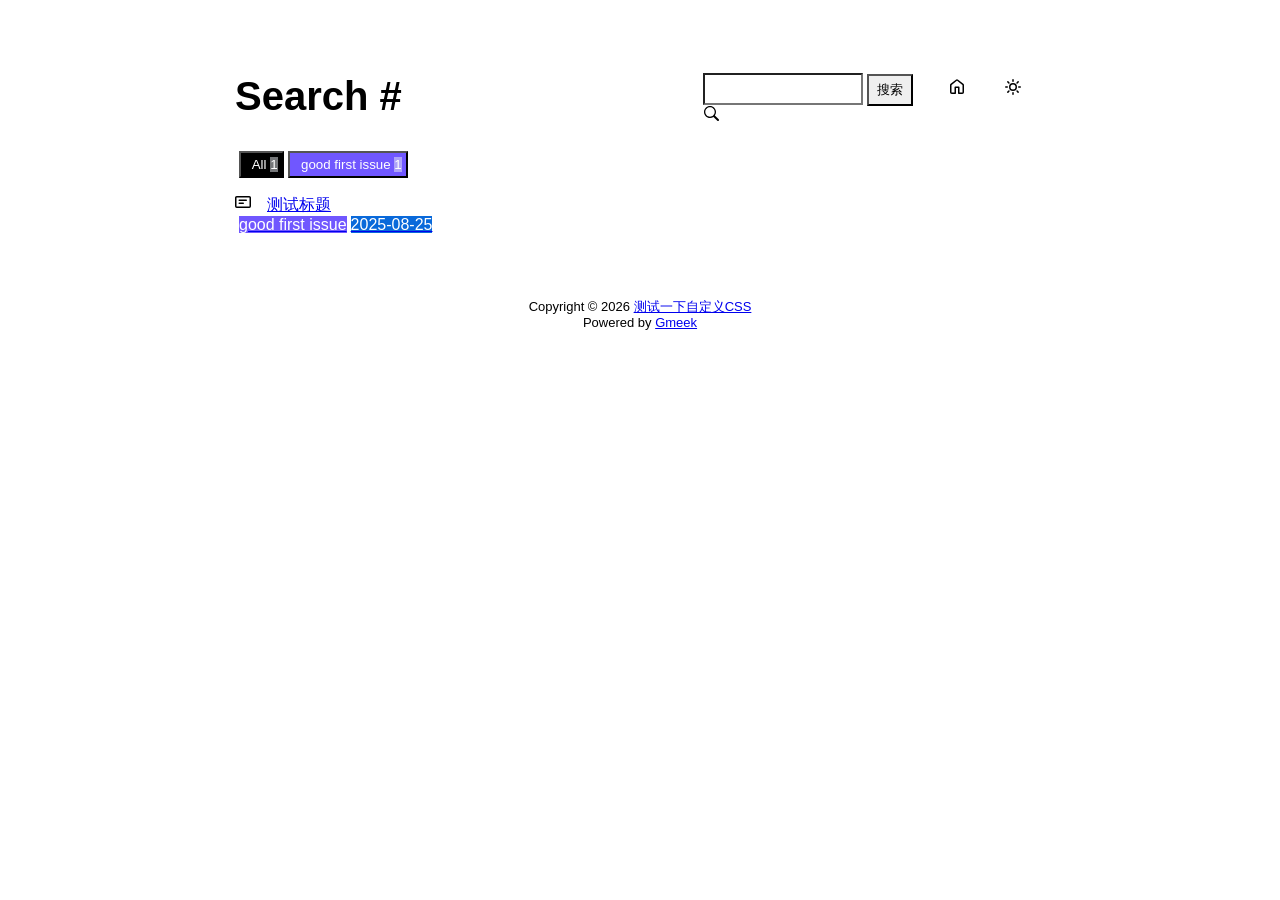
==== commit 8b4c6f87: "🎉auto update by Gmeek action" ====
--- a/docs/tag.html
+++ b/docs/tag.html
@@ -10,8 +10,8 @@
         let theme = localStorage.getItem("meek_theme") || "light";
         document.documentElement.setAttribute("data-color-mode", theme);
     </script>
-<meta name="description" content="Blog Title search page">
-<title>Blog Title - Tag</title>
+<meta name="description" content="测试一下自定义CSS search page">
+<title>测试一下自定义CSS - Tag</title>
 
 </head>
 <style>
@@ -76,7 +76,7 @@
 <nav class="SideNav"></nav>
 <div class="notFind" style="display:none;font-size:24px;margin:8px;">Not Find</div>
 </div>
-    <div id="footer"><div id="footer1">Copyright © <span id="copyrightYear"></span> <a href="https://laobaby2024.github.io">Blog Title</a></div>
+    <div id="footer"><div id="footer1">Copyright © <span id="copyrightYear"></span> <a href="https://laobaby2024.github.io">测试一下自定义CSS</a></div>
 <div id="footer2">
     <span id="runday"></span><span>Powered by <a href="https://meekdai.com/Gmeek.html" target="_blank">Gmeek</a></span>
 </div>
@@ -236,7 +236,7 @@
     let lists = document.getElementsByClassName("lists");
     let tagTitle = document.getElementsByClassName("tagTitle")[0];
     tagTitle.innerHTML="Tag #"+label;
-    document.title=label+" - Blog Title";
+    document.title=label+" - 测试一下自定义CSS";
     document.getElementsByClassName("subnav-search-input")[0].value='';
     if(label=="All"){
         for(let i = 0; i < lists.length; i++){lists[i].style.display='block';}
@@ -264,8 +264,8 @@
     let tagTitle = document.getElementsByClassName("tagTitle")[0];
     let searchInput = document.getElementsByClassName("subnav-search-input")[0].value;
     tagTitle.innerHTML="Search #"+searchInput;
-    if(searchInput==''){document.title="Search - Blog Title";}
-    else{document.title=searchInput+" - Blog Title";}
+    if(searchInput==''){document.title="Search - 测试一下自定义CSS";}
+    else{document.title=searchInput+" - 测试一下自定义CSS";}
     let a=0;
     window.location.hash="#"+(searchInput);
     for(let i = 0; i < lists.length; i++){
